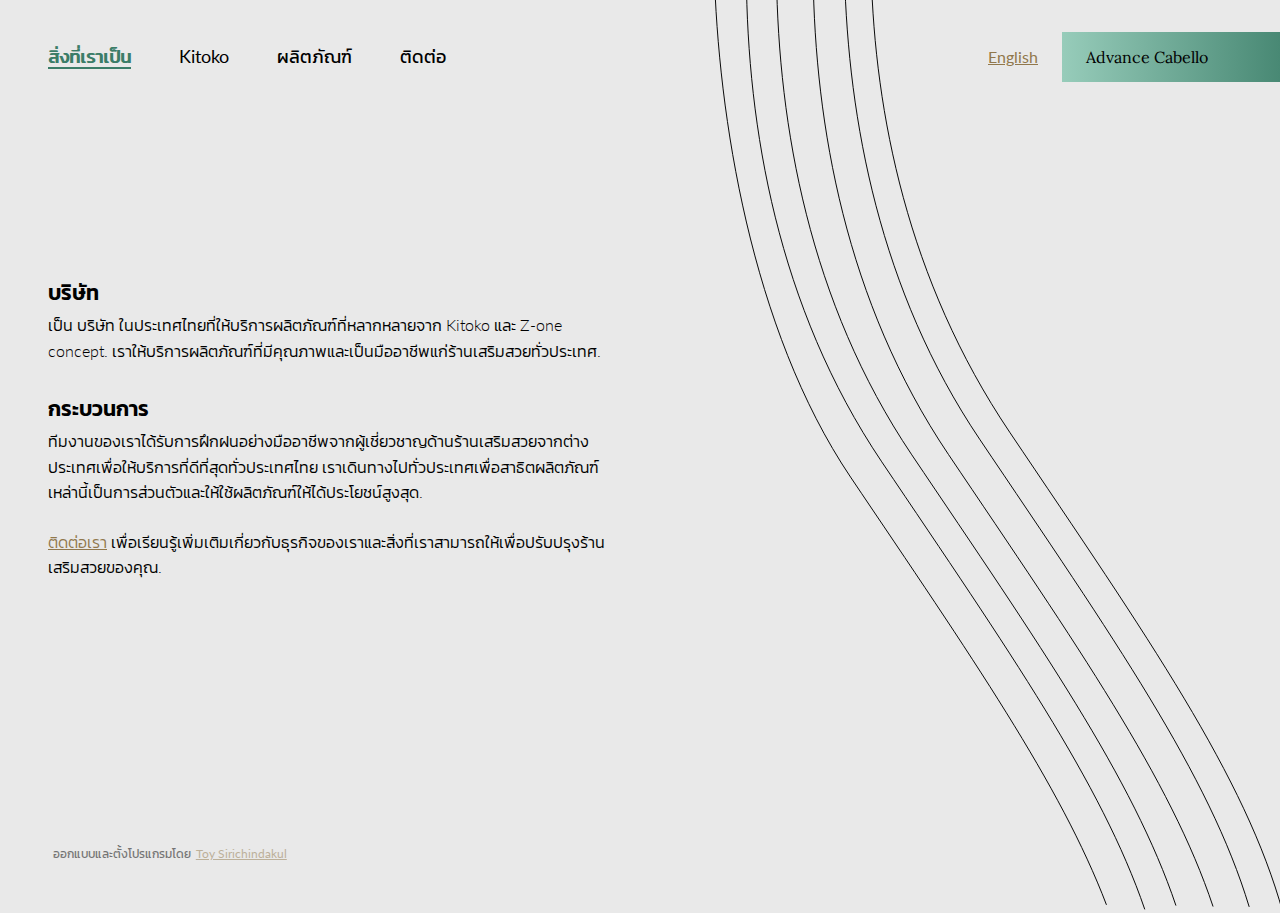
==== about.html @ a349bd33 "add conent" ====
<!DOCTYPE html>
<html>

<head>
    <title> Advance Cabello </title>
    <link rel="stylesheet" href="scss/styles.css">
    <script type="text/javascript"></script>
    <script src="js/jquery.js"></script>
    <script src="js/englishThai.js"></script>
    <script src="js/big-slide.js"></script>
    <script src="js/nav.js"></script>
    <script src="js/mobilenav.js"></script>
</head>

<body class="about">
    <h1>Kitoko Thai</h1>
    <h1>Advance Cabello</h1>
    <a href="#menu" style="color:#91784c;" class="menu-link">
        <div id="nav-icon1">
            <span></span>
            <span></span>
            <span></span>
        </div>
    </a>
    <nav class="nav" role="navigation">
        <div class="btn-group english">
            <a class="active" href="about.html" class="active"><span>About</span> <span class="slider"></span></a>
            <a href="kitoko.html"><span>Kitoko</span> <span class="slider"></span> </a>
            <a href="products.html"><span>Products</span> <span class="slider"></span> </a>
            <a href="contact.html"><span>Contact</span> <span class="slider"></span> </a>
        </div>
        <div class="btn-group thai">
            <a class="active" href="about.html" class="active"><span>สิ่งที่เราเป็น</span><span
                    class="slider"></span></a>
            <a href="kitoko.html"><span>Kitoko</span><span class="slider"></span> </a>
            <a href="products.html"><span>ผลิตภัณฑ์</span><span class="slider"></span> </a>
            <a href="contact.html"><span>ติดต่อ</span><span class="slider"></span> </a>
        </div>
        <a class="change-lang english" id="thai"> <span>ไทย</span> <span class="slider"></span></a>
        <a class="change-lang thai" id="english"> <span>English</span> <span class="slider"></span></a>
        <a href="index.html" class="home-link">
            <h2>Advance Cabello</h2>
        </a>
    </nav>
    <h3 class="english">About</h3>
    <h3 class="thai">สิ่งที่เราเป็น</h3>
    <section class="english">
        <h4>The company</h4>
        <p>Advance Cabello is a company in Thailand that provides multiple products from Kitoko and
            Z-one concept. We provide quality and professional products to salons throughout the country.</p>


        <h4>The process</h4>
        <p>Our teams are professionally trained from salon professionals from overseas to provide the best service
            throughout Thailand. We travel the country to personally demonstrate these products to salons and provide
            best use of the products. </p>

        <p><a href="contact.html">Contact us</a> to learn more about our business and what we can provide to further
            enhance your salon.</p>
    </section>
    <section class="thai">
        <h4>บริษัท</h4>
        <p>
            เป็น บริษัท ในประเทศไทยที่ให้บริการผลิตภัณฑ์ที่หลากหลายจาก Kitoko และ Z-one concept.
            เราให้บริการผลิตภัณฑ์ที่มีคุณภาพและเป็นมืออาชีพแก่ร้านเสริมสวยทั่วประเทศ.</p>


        <h4>กระบวนการ</h4>
        <p>ทีมงานของเราได้รับการฝึกฝนอย่างมืออาชีพจากผู้เชี่ยวชาญด้านร้านเสริมสวยจากต่างประเทศเพื่อให้บริการที่ดีที่สุดทั่วประเทศไทย
            เราเดินทางไปทั่วประเทศเพื่อสาธิตผลิตภัณฑ์เหล่านี้เป็นการส่วนตัวและให้ใช้ผลิตภัณฑ์ให้ได้ประโยชน์สูงสุด.</p>

        <p><a href="contact.html">ติดต่อเรา</a>
            เพื่อเรียนรู้เพิ่มเติมเกี่ยวกับธุรกิจของเราและสิ่งที่เราสามารถให้เพื่อปรับปรุงร้านเสริมสวยของคุณ.</p>
    </section>

    <div class="lines">
        <svg xmlns="http://www.w3.org/2000/svg" width="1364.595" height="1096.451" viewBox="0 0 1364.595 1096.451">
            <defs>
                <style>
                    .line {
                        stroke-dasharray: 2000;
                        stroke-dashoffset: 0;
                        animation: dash 7s linear forwards;
                    }

                    .line-1 {
                        stroke-dasharray: 2000;
                        stroke-dashoffset: 0;
                        animation: dash2 7s linear forwards;
                    }


                    @keyframes dash {
                        0% {
                            stroke-dashoffset: 4000;
                        }

                        100% {
                            stroke-dashoffset: 0;
                        }
                    }

                    @keyframes dash2 {
                        0% {
                            stroke-dashoffset: 2500;
                        }

                        100% {
                            stroke-dashoffset: 4000;
                        }
                    }
                </style>
            </defs>
            <g id="Group_4" data-name="Group 4" transform="matrix(-0.485, 0.875, -0.875, -0.485, 1845.389, -288.624)">
                <path id="Path_3" class="line" data-name="Path 3"
                    d="M892.372,1094.617c138.647-81.952,290.469-208.494,387.476-398.452,130.576-255.694,216.243-432.157,333.764-547.34"
                    transform="translate(0 -92.76)" fill="none" stroke="#000" stroke-width="1" />
                <path id="Path_8" class="line-1" data-name="Path 8"
                    d="M870.468,1102.544c150.29-86.1,312.269-216.216,409.38-406.379C1400.924,459.073,1483.388,290.1,1588.566,174.8"
                    transform="translate(78 -6.199)" fill="none" stroke="#000" stroke-width="1" />
                <path id="Path_4" class="line" data-name="Path 4"
                    d="M884.062,1094.7c145.908-85.747,301.452-213.809,395.785-398.533,126.565-247.84,210.939-421.243,322.825-536.363"
                    transform="translate(24 -66.215)" fill="none" stroke="#000" stroke-width="1" />
                <path id="Path_6" class="line-1" data-name="Path 6"
                    d="M863.377,1106.594c151.834-85.728,317.7-217.022,416.471-410.429,120.111-235.2,202.224-403.365,306.092-518.42"
                    transform="translate(102 20.346)" fill="none" stroke="#000" stroke-width="1" />
                <path id="Path_5" class="line" data-name="Path 5"
                    d="M870.347,1102.619c150.021-85.863,312.273-216.063,409.5-406.454,121.656-238.226,204.329-407.678,309.818-522.605"
                    transform="translate(57 -43.132)" fill="none" stroke="#000" stroke-width="1" />
                <path id="Path_7" class="line-1" data-name="Path 7"
                    d="M840.992,1120.2c145.613-85.679,344.683-239.622,438.856-424.032,113.8-222.838,193.486-385.5,290.018-500.087"
                    transform="translate(135 43.429)" fill="none" stroke="#000" stroke-width="1" />
            </g>
        </svg>
    </div>
</body>
<footer>
    <p class="english">Designed and developed by <a href="https://www.linkedin.com/in/toy-sirichindakul"> <span>Toy
                Sirichindakul</span><span class="slider"></span></a></p>
    <p class="thai">ออกแบบและตั้งโปรแกรมโดย <a href="https://www.linkedin.com/in/toy-sirichindakul"> <span>Toy
                Sirichindakul</span><span class="slider"></span></a></p>
</footer>

<script>
    $(document).ready(function () {
        $('.menu-link').bigSlide();
    });
</script>
</html>
---- scss/styles.css ----
/* Colour Variables */
/* Colour Variations */
/* Support colors */
/* Mixin to convert the colours over to the right theme */
/* This function converts anything in pixels to rem to keep consistency in values 
If you find the need to use pixels in anyway, use the function as the following:
font-size: covert-rem(18px) */
/* --------------------------------
Spacing
https://medium.com/codyhouse/create-your-design-system-part-4-spacing-895c9213e2b9
-------------------------------- */
/* spacing values */
/* components padding */
/* --------------------------------
Typography
https://medium.com/codyhouse/create-your-design-system-part-1-typography-7c630d9092bd
-------------------------------- */
@import url("https://fonts.googleapis.com/css2?family=Kanit:ital,wght@0,100;0,200;0,300;0,400;0,500;0,600;0,700;0,800;0,900;1,100;1,200;1,300;1,400;1,500;1,600;1,700;1,800;1,900&display=swap");
@import url("https://fonts.googleapis.com/css?family=Lato:300,400,400i,700&display=swap");
@import url("https://fonts.googleapis.com/css?family=Lora:300,400,400i,600,700&display=swap");
/* Font family */
/* Weights */
/* Type scale */
/* Line height */
/*Scale down the text at a smaller screen size*/
/* Default HTML Selectors */
p {
  font-family: "Lato", "Kanit", sans-serif;
  font-size: 16px;
  line-height: 1.6;
  margin-bottom: calc(1 * 1rem); }
  p.text--error {
    color: #e84d38; }
  p.text--success {
    color: #38cc96; }
  p.text--notice {
    color: #009fdd; }

form legend,
table caption {
  margin-bottom: calc(0.5 * 1rem);
  line-height: 1.2; }

h1,
h2,
h3,
h4,
h5,
h6 {
  font-family: "Lora", "Kanit", serif;
  margin: 0 0 calc(3 * 1rem) 0; }

h1 {
  display: none; }

h2 {
  margin: 0;
  font-size: 16px;
  font-weight: 300;
  color: black;
  position: relative;
  padding: calc(1 * 1rem) calc(1.5 * 1rem);
  z-index: 1;
  display: flex;
  align-items: center;
  width: fit-content; }
  h2:after {
    background: linear-gradient(90deg, #97ccba, #3b7d68);
    color: black;
    content: '';
    position: absolute;
    height: 100%;
    width: 150%;
    left: 0;
    z-index: -1; }

h3 {
  font-size: calc(1rem * (1.333 * 1.333 * 1.333));
  font-weight: 400; }
  @media (max-width: 320px) {
    h3 {
      font-size: calc(1rem * (1.333 * 1.333)); } }
  @media (max-width: 800px) {
    h3 {
      font-size: calc(1rem * (1.333 * 1.333)); } }

h4 {
  font-size: calc(1rem * 1.333);
  font-weight: 600; }

h5 {
  font-size: calc(1rem * 1.333);
  font-weight: 400; }
  @media (max-width: 320px) {
    h5 {
      font-size: calc(1rem * 1.333); } }
  @media (max-width: 800px) {
    h5 {
      font-size: calc(1rem * 1.333); } }

h6 {
  font-size: 16px;
  font-weight: 600; }
  @media (max-width: 320px) {
    h6 {
      font-size: calc(1rem * 1.333); } }
  @media (max-width: 800px) {
    h6 {
      font-size: calc(1rem * 1.333); } }

b,
strong {
  font-weight: 700; }

label {
  font-size: 1rem; }

textarea {
  font-size: 16px;
  font-family: "Lato", "Kanit", sans-serif; }

a {
  font-family: "Lato", "Kanit", sans-serif;
  color: #91784c;
  text-decoration: underline;
  display: inline; }
  a.link-sm {
    font-size: calc(1rem / 1.333); }
  a.link-md {
    font-size: calc(1rem * 1.333); }
  a.link-bold {
    font-weight: 700; }
  a.link-rm-txt-dec {
    color: #030303; }
  a:hover {
    color: #007aaa; }

/* Lists */
dl,
ol,
ul {
  padding-left: calc(1.5 * 1rem); }
  dl.list-unstyled,
  ol.list-unstyled,
  ul.list-unstyled {
    padding-left: calc(0.5 * 1rem); }
    dl.list-unstyled .list-unstyled,
    ol.list-unstyled .list-unstyled,
    ul.list-unstyled .list-unstyled {
      padding-left: calc(1.5 * 1rem); }

dl dt,
dl dt dd,
ol li,
ul li {
  line-height: 1.6; }

/*! normalize.css v7.0.0 | MIT License | github.com/necolas/normalize.css */
/* 
Normalise
This makes sure that all HTML elements look the same across browsers to keep consistency.
Make changes if NECESSARY
*/
/**
 * 1. Correct the line height in all browsers.
 * 2. Prevent adjustments of font size after orientation changes in
 *	IE on Windows Phone and in iOS.
 */
html {
  line-height: 1.15;
  /* 1 */
  -ms-text-size-adjust: 100%;
  /* 2 */
  -webkit-text-size-adjust: 100%;
  /* 2 */ }

/* Sections
	 ========================================================================== */
/**
 * Remove the margin in all browsers (opinionated).
 */
body {
  margin: 0; }
  body .hide {
    opacity: 0; }
  body * {
    box-sizing: border-box; }

/**
 * Add the correct display in IE 9-.
 */
article,
aside,
footer,
header,
nav {
  display: block; }

/* Grouping content
	 ========================================================================== */
/**
 * Add the correct display in IE 9-.
 * 1. Add the correct display in IE.
 */
figcaption,
figure,
main {
  /* 1 */
  display: block; }

/**
 * Add the correct margin in IE 8.
 */
figure {
  margin: 1rem 2.5rem; }

/**
 * 1. Add the correct box sizing in Firefox.
 * 2. Show the overflow in Edge and IE.
 */
hr {
  box-sizing: content-box;
  /* 1 */
  height: 0;
  /* 1 */
  overflow: visible;
  /* 2 */ }

/**
 * 1. Correct the inheritance and scaling of font size in all browsers.
 * 2. Correct the odd `em` font sizing in all browsers.
 */
pre {
  font-family: monospace, monospace;
  /* 1 */
  font-size: 1rem;
  /* 2 */ }

/* Text-level semantics
	 ========================================================================== */
/**
 * 1. Remove the gray background on active links in IE 10.
 * 2. Remove gaps in links underline in iOS 8+ and Safari 8+.
 */
a {
  background-color: transparent;
  /* 1 */
  -webkit-text-decoration-skip: objects;
  /* 2 */ }

/**
 * 1. Remove the bottom border in Chrome 57- and Firefox 39-.
 * 2. Add the correct text decoration in Chrome, Edge, IE, Opera, and Safari.
 */
abbr[title] {
  border-bottom: none;
  /* 1 */
  text-decoration: underline;
  /* 2 */
  text-decoration: underline dotted;
  /* 2 */ }

/**
 * Prevent the duplicate application of `bolder` by the next rule in Safari 6.
 */
/**
 * Add the correct font weight in Chrome, Edge, and Safari.
 */
b,
strong {
  font-weight: inherit;
  font-weight: bolder; }

/**
 * 1. Correct the inheritance and scaling of font size in all browsers.
 * 2. Correct the odd `em` font sizing in all browsers.
 */
code,
kbd,
samp {
  font-family: monospace, monospace;
  /* 1 */
  font-size: 1rem;
  /* 2 */ }

/**
 * Add the correct font style in Android 4.3-.
 */
dfn, .italic {
  font-style: italic; }

/**
 * Add the correct background and color in IE 9-.
 */
mark {
  background-color: #fba441;
  color: #030303; }

/**
 * Add the correct font size in all browsers.
 */
small {
  font-size: 80%; }

/**
 * Prevent `sub` and `sup` elements from affecting the line height in
 * all browsers.
 */
sub,
sup {
  font-size: 75%;
  line-height: 0;
  position: relative;
  vertical-align: baseline; }

sub {
  bottom: -0.25rem; }

sup {
  top: -0.5rem; }

/* Embedded content
	 ========================================================================== */
/**
 * Add the correct display in IE 9-.
 */
audio,
video {
  display: inline-block; }

/**
 * Add the correct display in iOS 4-7.
 */
audio:not([controls]) {
  display: none;
  height: 0; }

/**
 * Remove the border on images inside links in IE 10-.
 */
img {
  border-style: none; }

/**
 * Hide the overflow in IE.
 */
svg:not(:root) {
  overflow: hidden; }

/* Forms
	 ========================================================================== */
/**
 * 1. Change the font styles in all browsers (opinionated).
 * 2. Remove the margin in Firefox and Safari.
 */
button,
input,
optgroup,
select,
textarea {
  font-family: "Lato", "Kanit", sans-serif;
  /* 1 */
  font-size: 100%;
  /* 1 */
  line-height: 1.15;
  /* 1 */
  margin: 0;
  /* 2 */ }

/**
 * Show the overflow in IE.
 * 1. Show the overflow in Edge.
 */
button,
input {
  /* 1 */
  overflow: visible; }

/**
 * Remove the inheritance of text transform in Edge, Firefox, and IE.
 * 1. Remove the inheritance of text transform in Firefox.
 */
button,
select {
  /* 1 */
  text-transform: none; }

/**
 * 1. Prevent a WebKit bug where (2) destroys native `audio` and `video`
 *	controls in Android 4.
 * 2. Correct the inability to style clickable types in iOS and Safari.
 */
button,
html [type="button"],
[type="reset"],
[type="submit"] {
  -webkit-appearance: button;
  /* 2 */ }

/**
 * Remove the inner border and padding in Firefox.
 */
button::-moz-focus-inner,
[type="button"]::-moz-focus-inner,
[type="reset"]::-moz-focus-inner,
[type="submit"]::-moz-focus-inner {
  border-style: none;
  padding: 0; }

/**
 * Restore the focus styles unset by the previous rule.
 */
button:-moz-focusring,
[type="button"]:-moz-focusring,
[type="reset"]:-moz-focusring,
[type="submit"]:-moz-focusring {
  outline: 0.0625rem dotted ButtonText; }

/**
 * Correct the padding in Firefox.
 */
fieldset {
  padding: 0.35rem 0.75rem 0.625rem; }

/**
 * 1. Correct the text wrapping in Edge and IE.
 * 2. Correct the color inheritance from `fieldset` elements in IE.
 * 3. Remove the padding so developers are not caught out when they zero out
 *	`fieldset` elements in all browsers.
 */
legend {
  box-sizing: border-box;
  /* 1 */
  color: inherit;
  /* 2 */
  display: table;
  /* 1 */
  max-width: 100%;
  /* 1 */
  padding: 0;
  /* 3 */
  white-space: normal;
  /* 1 */ }

/**
 * 1. Add the correct display in IE 9-.
 * 2. Add the correct vertical alignment in Chrome, Firefox, and Opera.
 */
progress {
  display: inline-block;
  /* 1 */
  vertical-align: baseline;
  /* 2 */ }

/**
 * Remove the default vertical scrollbar in IE.
 */
textarea {
  overflow: auto; }

/**
 * 1. Add the correct box sizing in IE 10-.
 * 2. Remove the padding in IE 10-.
 */
[type="checkbox"],
[type="radio"] {
  box-sizing: border-box;
  /* 1 */
  padding: 0;
  /* 2 */ }

/**
 * Correct the cursor style of increment and decrement buttons in Chrome.
 */
[type="number"]::-webkit-inner-spin-button,
[type="number"]::-webkit-outer-spin-button {
  height: auto; }

/**
 * 1. Correct the odd appearance in Chrome and Safari.
 * 2. Correct the outline style in Safari.
 */
[type="search"] {
  -webkit-appearance: textfield;
  /* 1 */
  outline-offset: -0.125rem;
  /* 2 */ }

/**
 * Remove the inner padding and cancel buttons in Chrome and Safari on macOS.
 */
[type="search"]::-webkit-search-cancel-button,
[type="search"]::-webkit-search-decoration {
  appearance: none;
  -webkit-appearance: none;
  -moz-appearance: none;
  -webkit-user-select: none;
  -moz-user-select: none; }

/**
 * 1. Correct the inability to style clickable types in iOS and Safari.
 * 2. Change font properties to `inherit` in Safari.
 */
::-webkit-file-upload-button {
  -webkit-appearance: button;
  /* 1 */
  font: inherit;
  /* 2 */ }

/* Interactive
	 ========================================================================== */
/*
 * Add the correct display in IE 9-.
 * 1. Add the correct display in Edge, IE, and Firefox.
 */
details,
menu {
  display: block; }

/*
 * Add the correct display in all browsers.
 */
summary {
  display: list-item; }

/* Scripting
	 ========================================================================== */
/**
 * Add the correct display in IE 9-.
 */
canvas {
  display: inline-block; }

/**
 * Add the correct display in IE.
 */
template {
  display: none; }

/* Hidden
	 ========================================================================== */
/**
 * Add the correct display in IE 10-.
 */
[hidden] {
  display: none; }

/*!
 * animate.css -http://daneden.me/animate
 * Version - 3.7.0
 * Licensed under the MIT license - http://opensource.org/licenses/MIT
 *
 * Copyright (c) 2018 Daniel Eden
 */
@-webkit-keyframes bounceMove {
  0% {
    bottom: 0;
    animation-timing-function: ease-out; }
  50% {
    bottom: 2.5rem;
    animation-timing-function: ease-in; }
  100% {
    bottom: 0; } }
@keyframes bounceMove {
  0% {
    bottom: 0;
    animation-timing-function: ease-out; }
  50% {
    bottom: 2.5rem;
    animation-timing-function: ease-in; }
  100% {
    bottom: 0; } }
@-webkit-keyframes bounce {
  from,
	20%,
	53%,
	80%,
	to {
    -webkit-animation-timing-function: cubic-bezier(0.215, 0.61, 0.355, 1);
    animation-timing-function: cubic-bezier(0.215, 0.61, 0.355, 1);
    -webkit-transform: translate3d(0, 0, 0);
    transform: translate3d(0, 0, 0); }
  40%,
	43% {
    -webkit-animation-timing-function: cubic-bezier(0.755, 0.05, 0.855, 0.06);
    animation-timing-function: cubic-bezier(0.755, 0.05, 0.855, 0.06);
    -webkit-transform: translate3d(0, -30px, 0);
    transform: translate3d(0, -30px, 0); }
  70% {
    -webkit-animation-timing-function: cubic-bezier(0.755, 0.05, 0.855, 0.06);
    animation-timing-function: cubic-bezier(0.755, 0.05, 0.855, 0.06);
    -webkit-transform: translate3d(0, -15px, 0);
    transform: translate3d(0, -15px, 0); }
  90% {
    -webkit-transform: translate3d(0, -4px, 0);
    transform: translate3d(0, -4px, 0); } }
@keyframes bounce {
  from,
	20%,
	53%,
	80%,
	to {
    -webkit-animation-timing-function: cubic-bezier(0.215, 0.61, 0.355, 1);
    animation-timing-function: cubic-bezier(0.215, 0.61, 0.355, 1);
    -webkit-transform: translate3d(0, 0, 0);
    transform: translate3d(0, 0, 0); }
  40%,
	43% {
    -webkit-animation-timing-function: cubic-bezier(0.755, 0.05, 0.855, 0.06);
    animation-timing-function: cubic-bezier(0.755, 0.05, 0.855, 0.06);
    -webkit-transform: translate3d(0, -30px, 0);
    transform: translate3d(0, -30px, 0); }
  70% {
    -webkit-animation-timing-function: cubic-bezier(0.755, 0.05, 0.855, 0.06);
    animation-timing-function: cubic-bezier(0.755, 0.05, 0.855, 0.06);
    -webkit-transform: translate3d(0, -15px, 0);
    transform: translate3d(0, -15px, 0); }
  90% {
    -webkit-transform: translate3d(0, -4px, 0);
    transform: translate3d(0, -4px, 0); } }
@-webkit-keyframes flash {
  from,
	50%,
	to {
    opacity: 1; }
  25%,
	75% {
    opacity: 0; } }
@keyframes flash {
  from,
	50%,
	to {
    opacity: 1; }
  25%,
	75% {
    opacity: 0; } }
/* originally authored by Nick Pettit - https://github.com/nickpettit/glide */
@-webkit-keyframes pulse {
  from {
    -webkit-transform: scale3d(1, 1, 1);
    transform: scale3d(1, 1, 1); }
  50% {
    -webkit-transform: scale3d(1.05, 1.05, 1.05);
    transform: scale3d(1.05, 1.05, 1.05); }
  to {
    -webkit-transform: scale3d(1, 1, 1);
    transform: scale3d(1, 1, 1); } }
@keyframes pulse {
  from {
    -webkit-transform: scale3d(1, 1, 1);
    transform: scale3d(1, 1, 1); }
  50% {
    -webkit-transform: scale3d(1.05, 1.05, 1.05);
    transform: scale3d(1.05, 1.05, 1.05); }
  to {
    -webkit-transform: scale3d(1, 1, 1);
    transform: scale3d(1, 1, 1); } }
@-webkit-keyframes rubberBand {
  from {
    -webkit-transform: scale3d(1, 1, 1);
    transform: scale3d(1, 1, 1); }
  30% {
    -webkit-transform: scale3d(1.25, 0.75, 1);
    transform: scale3d(1.25, 0.75, 1); }
  40% {
    -webkit-transform: scale3d(0.75, 1.25, 1);
    transform: scale3d(0.75, 1.25, 1); }
  50% {
    -webkit-transform: scale3d(1.15, 0.85, 1);
    transform: scale3d(1.15, 0.85, 1); }
  65% {
    -webkit-transform: scale3d(0.95, 1.05, 1);
    transform: scale3d(0.95, 1.05, 1); }
  75% {
    -webkit-transform: scale3d(1.05, 0.95, 1);
    transform: scale3d(1.05, 0.95, 1); }
  to {
    -webkit-transform: scale3d(1, 1, 1);
    transform: scale3d(1, 1, 1); } }
@keyframes rubberBand {
  from {
    -webkit-transform: scale3d(1, 1, 1);
    transform: scale3d(1, 1, 1); }
  30% {
    -webkit-transform: scale3d(1.25, 0.75, 1);
    transform: scale3d(1.25, 0.75, 1); }
  40% {
    -webkit-transform: scale3d(0.75, 1.25, 1);
    transform: scale3d(0.75, 1.25, 1); }
  50% {
    -webkit-transform: scale3d(1.15, 0.85, 1);
    transform: scale3d(1.15, 0.85, 1); }
  65% {
    -webkit-transform: scale3d(0.95, 1.05, 1);
    transform: scale3d(0.95, 1.05, 1); }
  75% {
    -webkit-transform: scale3d(1.05, 0.95, 1);
    transform: scale3d(1.05, 0.95, 1); }
  to {
    -webkit-transform: scale3d(1, 1, 1);
    transform: scale3d(1, 1, 1); } }
@-webkit-keyframes shake {
  from,
	to {
    -webkit-transform: translate3d(0, 0, 0);
    transform: translate3d(0, 0, 0); }
  10%,
	30% {
    -webkit-transform: translate3d(-10px, 0, 0);
    transform: translate3d(-10px, 0, 0); }
  20%,
	40% {
    -webkit-transform: translate3d(10px, 0, 0);
    transform: translate3d(10px, 0, 0); } }
@keyframes shake {
  from,
	to {
    -webkit-transform: translate3d(0, 0, 0);
    transform: translate3d(0, 0, 0); }
  10%,
	30% {
    -webkit-transform: translate3d(-10px, 0, 0);
    transform: translate3d(-10px, 0, 0); }
  20%,
	40% {
    -webkit-transform: translate3d(10px, 0, 0);
    transform: translate3d(10px, 0, 0); } }
@-webkit-keyframes headShake {
  0% {
    -webkit-transform: translateX(0);
    transform: translateX(0); }
  6.5% {
    -webkit-transform: translateX(-6px) rotateY(-9deg);
    transform: translateX(-6px) rotateY(-9deg); }
  18.5% {
    -webkit-transform: translateX(5px) rotateY(7deg);
    transform: translateX(5px) rotateY(7deg); }
  31.5% {
    -webkit-transform: translateX(-3px) rotateY(-5deg);
    transform: translateX(-3px) rotateY(-5deg); }
  43.5% {
    -webkit-transform: translateX(2px) rotateY(3deg);
    transform: translateX(2px) rotateY(3deg); }
  50% {
    -webkit-transform: translateX(0);
    transform: translateX(0); } }
@keyframes headShake {
  0% {
    -webkit-transform: translateX(0);
    transform: translateX(0); }
  6.5% {
    -webkit-transform: translateX(-6px) rotateY(-9deg);
    transform: translateX(-6px) rotateY(-9deg); }
  18.5% {
    -webkit-transform: translateX(5px) rotateY(7deg);
    transform: translateX(5px) rotateY(7deg); }
  31.5% {
    -webkit-transform: translateX(-3px) rotateY(-5deg);
    transform: translateX(-3px) rotateY(-5deg); }
  43.5% {
    -webkit-transform: translateX(2px) rotateY(3deg);
    transform: translateX(2px) rotateY(3deg); }
  50% {
    -webkit-transform: translateX(0);
    transform: translateX(0); } }
@-webkit-keyframes swing {
  20% {
    -webkit-transform: rotate3d(0, 0, 1, 15deg);
    transform: rotate3d(0, 0, 1, 15deg); }
  40% {
    -webkit-transform: rotate3d(0, 0, 1, -10deg);
    transform: rotate3d(0, 0, 1, -10deg); }
  60% {
    -webkit-transform: rotate3d(0, 0, 1, 5deg);
    transform: rotate3d(0, 0, 1, 5deg); }
  80% {
    -webkit-transform: rotate3d(0, 0, 1, -5deg);
    transform: rotate3d(0, 0, 1, -5deg); }
  to {
    -webkit-transform: rotate3d(0, 0, 1, 0deg);
    transform: rotate3d(0, 0, 1, 0deg); } }
@keyframes swing {
  20% {
    -webkit-transform: rotate3d(0, 0, 1, 15deg);
    transform: rotate3d(0, 0, 1, 15deg); }
  40% {
    -webkit-transform: rotate3d(0, 0, 1, -10deg);
    transform: rotate3d(0, 0, 1, -10deg); }
  60% {
    -webkit-transform: rotate3d(0, 0, 1, 5deg);
    transform: rotate3d(0, 0, 1, 5deg); }
  80% {
    -webkit-transform: rotate3d(0, 0, 1, -5deg);
    transform: rotate3d(0, 0, 1, -5deg); }
  to {
    -webkit-transform: rotate3d(0, 0, 1, 0deg);
    transform: rotate3d(0, 0, 1, 0deg); } }
@-webkit-keyframes tada {
  from {
    -webkit-transform: scale3d(1, 1, 1);
    transform: scale3d(1, 1, 1); }
  10%,
	20% {
    -webkit-transform: scale3d(0.9, 0.9, 0.9) rotate3d(0, 0, 1, -3deg);
    transform: scale3d(0.9, 0.9, 0.9) rotate3d(0, 0, 1, -3deg); }
  30%,
	50%,
	70%,
	90% {
    -webkit-transform: scale3d(1.1, 1.1, 1.1) rotate3d(0, 0, 1, 3deg);
    transform: scale3d(1.1, 1.1, 1.1) rotate3d(0, 0, 1, 3deg); }
  40%,
	60%,
	80% {
    -webkit-transform: scale3d(1.1, 1.1, 1.1) rotate3d(0, 0, 1, -3deg);
    transform: scale3d(1.1, 1.1, 1.1) rotate3d(0, 0, 1, -3deg); }
  to {
    -webkit-transform: scale3d(1, 1, 1);
    transform: scale3d(1, 1, 1); } }
@keyframes tada {
  from {
    -webkit-transform: scale3d(1, 1, 1);
    transform: scale3d(1, 1, 1); }
  10%,
	20% {
    -webkit-transform: scale3d(0.9, 0.9, 0.9) rotate3d(0, 0, 1, -3deg);
    transform: scale3d(0.9, 0.9, 0.9) rotate3d(0, 0, 1, -3deg); }
  30%,
	50%,
	70%,
	90% {
    -webkit-transform: scale3d(1.1, 1.1, 1.1) rotate3d(0, 0, 1, 3deg);
    transform: scale3d(1.1, 1.1, 1.1) rotate3d(0, 0, 1, 3deg); }
  40%,
	60%,
	80% {
    -webkit-transform: scale3d(1.1, 1.1, 1.1) rotate3d(0, 0, 1, -3deg);
    transform: scale3d(1.1, 1.1, 1.1) rotate3d(0, 0, 1, -3deg); }
  to {
    -webkit-transform: scale3d(1, 1, 1);
    transform: scale3d(1, 1, 1); } }
/* originally authored by Nick Pettit - https://github.com/nickpettit/glide */
@-webkit-keyframes wobble {
  from {
    -webkit-transform: translate3d(0, 0, 0);
    transform: translate3d(0, 0, 0); }
  15% {
    -webkit-transform: translate3d(-25%, 0, 0) rotate3d(0, 0, 1, -5deg);
    transform: translate3d(-25%, 0, 0) rotate3d(0, 0, 1, -5deg); }
  30% {
    -webkit-transform: translate3d(20%, 0, 0) rotate3d(0, 0, 1, 3deg);
    transform: translate3d(20%, 0, 0) rotate3d(0, 0, 1, 3deg); }
  45% {
    -webkit-transform: translate3d(-15%, 0, 0) rotate3d(0, 0, 1, -3deg);
    transform: translate3d(-15%, 0, 0) rotate3d(0, 0, 1, -3deg); }
  60% {
    -webkit-transform: translate3d(10%, 0, 0) rotate3d(0, 0, 1, 2deg);
    transform: translate3d(10%, 0, 0) rotate3d(0, 0, 1, 2deg); }
  75% {
    -webkit-transform: translate3d(-5%, 0, 0) rotate3d(0, 0, 1, -1deg);
    transform: translate3d(-5%, 0, 0) rotate3d(0, 0, 1, -1deg); }
  to {
    -webkit-transform: translate3d(0, 0, 0);
    transform: translate3d(0, 0, 0); } }
@keyframes wobble {
  from {
    -webkit-transform: translate3d(0, 0, 0);
    transform: translate3d(0, 0, 0); }
  15% {
    -webkit-transform: translate3d(-25%, 0, 0) rotate3d(0, 0, 1, -5deg);
    transform: translate3d(-25%, 0, 0) rotate3d(0, 0, 1, -5deg); }
  30% {
    -webkit-transform: translate3d(20%, 0, 0) rotate3d(0, 0, 1, 3deg);
    transform: translate3d(20%, 0, 0) rotate3d(0, 0, 1, 3deg); }
  45% {
    -webkit-transform: translate3d(-15%, 0, 0) rotate3d(0, 0, 1, -3deg);
    transform: translate3d(-15%, 0, 0) rotate3d(0, 0, 1, -3deg); }
  60% {
    -webkit-transform: translate3d(10%, 0, 0) rotate3d(0, 0, 1, 2deg);
    transform: translate3d(10%, 0, 0) rotate3d(0, 0, 1, 2deg); }
  75% {
    -webkit-transform: translate3d(-5%, 0, 0) rotate3d(0, 0, 1, -1deg);
    transform: translate3d(-5%, 0, 0) rotate3d(0, 0, 1, -1deg); }
  to {
    -webkit-transform: translate3d(0, 0, 0);
    transform: translate3d(0, 0, 0); } }
@-webkit-keyframes jello {
  from,
	11.1%,
	to {
    -webkit-transform: translate3d(0, 0, 0);
    transform: translate3d(0, 0, 0); }
  22.2% {
    -webkit-transform: skewX(-12.5deg) skewY(-12.5deg);
    transform: skewX(-12.5deg) skewY(-12.5deg); }
  33.3% {
    -webkit-transform: skewX(6.25deg) skewY(6.25deg);
    transform: skewX(6.25deg) skewY(6.25deg); }
  44.4% {
    -webkit-transform: skewX(-3.125deg) skewY(-3.125deg);
    transform: skewX(-3.125deg) skewY(-3.125deg); }
  55.5% {
    -webkit-transform: skewX(1.5625deg) skewY(1.5625deg);
    transform: skewX(1.5625deg) skewY(1.5625deg); }
  66.6% {
    -webkit-transform: skewX(-0.78125deg) skewY(-0.78125deg);
    transform: skewX(-0.78125deg) skewY(-0.78125deg); }
  77.7% {
    -webkit-transform: skewX(0.390625deg) skewY(0.390625deg);
    transform: skewX(0.390625deg) skewY(0.390625deg); }
  88.8% {
    -webkit-transform: skewX(-0.1953125deg) skewY(-0.1953125deg);
    transform: skewX(-0.1953125deg) skewY(-0.1953125deg); } }
@keyframes jello {
  from,
	11.1%,
	to {
    -webkit-transform: translate3d(0, 0, 0);
    transform: translate3d(0, 0, 0); }
  22.2% {
    -webkit-transform: skewX(-12.5deg) skewY(-12.5deg);
    transform: skewX(-12.5deg) skewY(-12.5deg); }
  33.3% {
    -webkit-transform: skewX(6.25deg) skewY(6.25deg);
    transform: skewX(6.25deg) skewY(6.25deg); }
  44.4% {
    -webkit-transform: skewX(-3.125deg) skewY(-3.125deg);
    transform: skewX(-3.125deg) skewY(-3.125deg); }
  55.5% {
    -webkit-transform: skewX(1.5625deg) skewY(1.5625deg);
    transform: skewX(1.5625deg) skewY(1.5625deg); }
  66.6% {
    -webkit-transform: skewX(-0.78125deg) skewY(-0.78125deg);
    transform: skewX(-0.78125deg) skewY(-0.78125deg); }
  77.7% {
    -webkit-transform: skewX(0.390625deg) skewY(0.390625deg);
    transform: skewX(0.390625deg) skewY(0.390625deg); }
  88.8% {
    -webkit-transform: skewX(-0.1953125deg) skewY(-0.1953125deg);
    transform: skewX(-0.1953125deg) skewY(-0.1953125deg); } }
@-webkit-keyframes heartBeat {
  0% {
    -webkit-transform: scale(1);
    transform: scale(1); }
  14% {
    -webkit-transform: scale(1.3);
    transform: scale(1.3); }
  28% {
    -webkit-transform: scale(1);
    transform: scale(1); }
  42% {
    -webkit-transform: scale(1.3);
    transform: scale(1.3); }
  70% {
    -webkit-transform: scale(1);
    transform: scale(1); } }
@keyframes heartBeat {
  0% {
    -webkit-transform: scale(1);
    transform: scale(1); }
  14% {
    -webkit-transform: scale(1.3);
    transform: scale(1.3); }
  28% {
    -webkit-transform: scale(1);
    transform: scale(1); }
  42% {
    -webkit-transform: scale(1.3);
    transform: scale(1.3); }
  70% {
    -webkit-transform: scale(1);
    transform: scale(1); } }
@-webkit-keyframes bounceIn {
  from,
	20%,
	40%,
	60%,
	80%,
	to {
    -webkit-animation-timing-function: cubic-bezier(0.215, 0.61, 0.355, 1);
    animation-timing-function: cubic-bezier(0.215, 0.61, 0.355, 1); }
  0% {
    opacity: 0;
    -webkit-transform: scale3d(0.3, 0.3, 0.3);
    transform: scale3d(0.3, 0.3, 0.3); }
  20% {
    -webkit-transform: scale3d(1.1, 1.1, 1.1);
    transform: scale3d(1.1, 1.1, 1.1); }
  40% {
    -webkit-transform: scale3d(0.9, 0.9, 0.9);
    transform: scale3d(0.9, 0.9, 0.9); }
  60% {
    opacity: 1;
    -webkit-transform: scale3d(1.03, 1.03, 1.03);
    transform: scale3d(1.03, 1.03, 1.03); }
  80% {
    -webkit-transform: scale3d(0.97, 0.97, 0.97);
    transform: scale3d(0.97, 0.97, 0.97); }
  to {
    opacity: 1;
    -webkit-transform: scale3d(1, 1, 1);
    transform: scale3d(1, 1, 1); } }
@keyframes bounceIn {
  from,
	20%,
	40%,
	60%,
	80%,
	to {
    -webkit-animation-timing-function: cubic-bezier(0.215, 0.61, 0.355, 1);
    animation-timing-function: cubic-bezier(0.215, 0.61, 0.355, 1); }
  0% {
    opacity: 0;
    -webkit-transform: scale3d(0.3, 0.3, 0.3);
    transform: scale3d(0.3, 0.3, 0.3); }
  20% {
    -webkit-transform: scale3d(1.1, 1.1, 1.1);
    transform: scale3d(1.1, 1.1, 1.1); }
  40% {
    -webkit-transform: scale3d(0.9, 0.9, 0.9);
    transform: scale3d(0.9, 0.9, 0.9); }
  60% {
    opacity: 1;
    -webkit-transform: scale3d(1.03, 1.03, 1.03);
    transform: scale3d(1.03, 1.03, 1.03); }
  80% {
    -webkit-transform: scale3d(0.97, 0.97, 0.97);
    transform: scale3d(0.97, 0.97, 0.97); }
  to {
    opacity: 1;
    -webkit-transform: scale3d(1, 1, 1);
    transform: scale3d(1, 1, 1); } }
@-webkit-keyframes bounceInDown {
  from,
	60%,
	75%,
	90%,
	to {
    -webkit-animation-timing-function: cubic-bezier(0.215, 0.61, 0.355, 1);
    animation-timing-function: cubic-bezier(0.215, 0.61, 0.355, 1); }
  0% {
    opacity: 0;
    -webkit-transform: translate3d(0, -3000px, 0);
    transform: translate3d(0, -3000px, 0); }
  60% {
    opacity: 1;
    -webkit-transform: translate3d(0, 25px, 0);
    transform: translate3d(0, 25px, 0); }
  75% {
    -webkit-transform: translate3d(0, -10px, 0);
    transform: translate3d(0, -10px, 0); }
  90% {
    -webkit-transform: translate3d(0, 5px, 0);
    transform: translate3d(0, 5px, 0); }
  to {
    -webkit-transform: translate3d(0, 0, 0);
    transform: translate3d(0, 0, 0); } }
@keyframes bounceInDown {
  from,
	60%,
	75%,
	90%,
	to {
    -webkit-animation-timing-function: cubic-bezier(0.215, 0.61, 0.355, 1);
    animation-timing-function: cubic-bezier(0.215, 0.61, 0.355, 1); }
  0% {
    opacity: 0;
    -webkit-transform: translate3d(0, -3000px, 0);
    transform: translate3d(0, -3000px, 0); }
  60% {
    opacity: 1;
    -webkit-transform: translate3d(0, 25px, 0);
    transform: translate3d(0, 25px, 0); }
  75% {
    -webkit-transform: translate3d(0, -10px, 0);
    transform: translate3d(0, -10px, 0); }
  90% {
    -webkit-transform: translate3d(0, 5px, 0);
    transform: translate3d(0, 5px, 0); }
  to {
    -webkit-transform: translate3d(0, 0, 0);
    transform: translate3d(0, 0, 0); } }
@-webkit-keyframes bounceInLeft {
  from,
	60%,
	75%,
	90%,
	to {
    -webkit-animation-timing-function: cubic-bezier(0.215, 0.61, 0.355, 1);
    animation-timing-function: cubic-bezier(0.215, 0.61, 0.355, 1); }
  0% {
    opacity: 0;
    -webkit-transform: translate3d(-3000px, 0, 0);
    transform: translate3d(-3000px, 0, 0); }
  60% {
    opacity: 1;
    -webkit-transform: translate3d(25px, 0, 0);
    transform: translate3d(25px, 0, 0); }
  75% {
    -webkit-transform: translate3d(-10px, 0, 0);
    transform: translate3d(-10px, 0, 0); }
  90% {
    -webkit-transform: translate3d(5px, 0, 0);
    transform: translate3d(5px, 0, 0); }
  to {
    -webkit-transform: translate3d(0, 0, 0);
    transform: translate3d(0, 0, 0); } }
@keyframes bounceInLeft {
  from,
	60%,
	75%,
	90%,
	to {
    -webkit-animation-timing-function: cubic-bezier(0.215, 0.61, 0.355, 1);
    animation-timing-function: cubic-bezier(0.215, 0.61, 0.355, 1); }
  0% {
    opacity: 0;
    -webkit-transform: translate3d(-3000px, 0, 0);
    transform: translate3d(-3000px, 0, 0); }
  60% {
    opacity: 1;
    -webkit-transform: translate3d(25px, 0, 0);
    transform: translate3d(25px, 0, 0); }
  75% {
    -webkit-transform: translate3d(-10px, 0, 0);
    transform: translate3d(-10px, 0, 0); }
  90% {
    -webkit-transform: translate3d(5px, 0, 0);
    transform: translate3d(5px, 0, 0); }
  to {
    -webkit-transform: translate3d(0, 0, 0);
    transform: translate3d(0, 0, 0); } }
@-webkit-keyframes bounceInRight {
  from,
	60%,
	75%,
	90%,
	to {
    -webkit-animation-timing-function: cubic-bezier(0.215, 0.61, 0.355, 1);
    animation-timing-function: cubic-bezier(0.215, 0.61, 0.355, 1); }
  from {
    opacity: 0;
    -webkit-transform: translate3d(3000px, 0, 0);
    transform: translate3d(3000px, 0, 0); }
  60% {
    opacity: 1;
    -webkit-transform: translate3d(-25px, 0, 0);
    transform: translate3d(-25px, 0, 0); }
  75% {
    -webkit-transform: translate3d(10px, 0, 0);
    transform: translate3d(10px, 0, 0); }
  90% {
    -webkit-transform: translate3d(-5px, 0, 0);
    transform: translate3d(-5px, 0, 0); }
  to {
    -webkit-transform: translate3d(0, 0, 0);
    transform: translate3d(0, 0, 0); } }
@keyframes bounceInRight {
  from,
	60%,
	75%,
	90%,
	to {
    -webkit-animation-timing-function: cubic-bezier(0.215, 0.61, 0.355, 1);
    animation-timing-function: cubic-bezier(0.215, 0.61, 0.355, 1); }
  from {
    opacity: 0;
    -webkit-transform: translate3d(3000px, 0, 0);
    transform: translate3d(3000px, 0, 0); }
  60% {
    opacity: 1;
    -webkit-transform: translate3d(-25px, 0, 0);
    transform: translate3d(-25px, 0, 0); }
  75% {
    -webkit-transform: translate3d(10px, 0, 0);
    transform: translate3d(10px, 0, 0); }
  90% {
    -webkit-transform: translate3d(-5px, 0, 0);
    transform: translate3d(-5px, 0, 0); }
  to {
    -webkit-transform: translate3d(0, 0, 0);
    transform: translate3d(0, 0, 0); } }
@-webkit-keyframes bounceInUp {
  from,
	60%,
	75%,
	90%,
	to {
    -webkit-animation-timing-function: cubic-bezier(0.215, 0.61, 0.355, 1);
    animation-timing-function: cubic-bezier(0.215, 0.61, 0.355, 1); }
  from {
    opacity: 0;
    -webkit-transform: translate3d(0, 3000px, 0);
    transform: translate3d(0, 3000px, 0); }
  60% {
    opacity: 1;
    -webkit-transform: translate3d(0, -20px, 0);
    transform: translate3d(0, -20px, 0); }
  75% {
    -webkit-transform: translate3d(0, 10px, 0);
    transform: translate3d(0, 10px, 0); }
  90% {
    -webkit-transform: translate3d(0, -5px, 0);
    transform: translate3d(0, -5px, 0); }
  to {
    -webkit-transform: translate3d(0, 0, 0);
    transform: translate3d(0, 0, 0); } }
@keyframes bounceInUp {
  from,
	60%,
	75%,
	90%,
	to {
    -webkit-animation-timing-function: cubic-bezier(0.215, 0.61, 0.355, 1);
    animation-timing-function: cubic-bezier(0.215, 0.61, 0.355, 1); }
  from {
    opacity: 0;
    -webkit-transform: translate3d(0, 3000px, 0);
    transform: translate3d(0, 3000px, 0); }
  60% {
    opacity: 1;
    -webkit-transform: translate3d(0, -20px, 0);
    transform: translate3d(0, -20px, 0); }
  75% {
    -webkit-transform: translate3d(0, 10px, 0);
    transform: translate3d(0, 10px, 0); }
  90% {
    -webkit-transform: translate3d(0, -5px, 0);
    transform: translate3d(0, -5px, 0); }
  to {
    -webkit-transform: translate3d(0, 0, 0);
    transform: translate3d(0, 0, 0); } }
@-webkit-keyframes bounceOut {
  20% {
    -webkit-transform: scale3d(0.9, 0.9, 0.9);
    transform: scale3d(0.9, 0.9, 0.9); }
  50%,
	55% {
    opacity: 1;
    -webkit-transform: scale3d(1.1, 1.1, 1.1);
    transform: scale3d(1.1, 1.1, 1.1); }
  to {
    opacity: 0;
    -webkit-transform: scale3d(0.3, 0.3, 0.3);
    transform: scale3d(0.3, 0.3, 0.3); } }
@keyframes bounceOut {
  20% {
    -webkit-transform: scale3d(0.9, 0.9, 0.9);
    transform: scale3d(0.9, 0.9, 0.9); }
  50%,
	55% {
    opacity: 1;
    -webkit-transform: scale3d(1.1, 1.1, 1.1);
    transform: scale3d(1.1, 1.1, 1.1); }
  to {
    opacity: 0;
    -webkit-transform: scale3d(0.3, 0.3, 0.3);
    transform: scale3d(0.3, 0.3, 0.3); } }
@-webkit-keyframes bounceOutDown {
  20% {
    -webkit-transform: translate3d(0, 10px, 0);
    transform: translate3d(0, 10px, 0); }
  40%,
	45% {
    opacity: 1;
    -webkit-transform: translate3d(0, -20px, 0);
    transform: translate3d(0, -20px, 0); }
  to {
    opacity: 0;
    -webkit-transform: translate3d(0, 2000px, 0);
    transform: translate3d(0, 2000px, 0); } }
@keyframes bounceOutDown {
  20% {
    -webkit-transform: translate3d(0, 10px, 0);
    transform: translate3d(0, 10px, 0); }
  40%,
	45% {
    opacity: 1;
    -webkit-transform: translate3d(0, -20px, 0);
    transform: translate3d(0, -20px, 0); }
  to {
    opacity: 0;
    -webkit-transform: translate3d(0, 2000px, 0);
    transform: translate3d(0, 2000px, 0); } }
@-webkit-keyframes bounceOutLeft {
  20% {
    opacity: 1;
    -webkit-transform: translate3d(20px, 0, 0);
    transform: translate3d(20px, 0, 0); }
  to {
    opacity: 0;
    -webkit-transform: translate3d(-2000px, 0, 0);
    transform: translate3d(-2000px, 0, 0); } }
@keyframes bounceOutLeft {
  20% {
    opacity: 1;
    -webkit-transform: translate3d(20px, 0, 0);
    transform: translate3d(20px, 0, 0); }
  to {
    opacity: 0;
    -webkit-transform: translate3d(-2000px, 0, 0);
    transform: translate3d(-2000px, 0, 0); } }
@-webkit-keyframes bounceOutRight {
  20% {
    opacity: 1;
    -webkit-transform: translate3d(-20px, 0, 0);
    transform: translate3d(-20px, 0, 0); }
  to {
    opacity: 0;
    -webkit-transform: translate3d(2000px, 0, 0);
    transform: translate3d(2000px, 0, 0); } }
@keyframes bounceOutRight {
  20% {
    opacity: 1;
    -webkit-transform: translate3d(-20px, 0, 0);
    transform: translate3d(-20px, 0, 0); }
  to {
    opacity: 0;
    -webkit-transform: translate3d(2000px, 0, 0);
    transform: translate3d(2000px, 0, 0); } }
@-webkit-keyframes bounceOutUp {
  20% {
    -webkit-transform: translate3d(0, -10px, 0);
    transform: translate3d(0, -10px, 0); }
  40%,
	45% {
    opacity: 1;
    -webkit-transform: translate3d(0, 20px, 0);
    transform: translate3d(0, 20px, 0); }
  to {
    opacity: 0;
    -webkit-transform: translate3d(0, -2000px, 0);
    transform: translate3d(0, -2000px, 0); } }
@keyframes bounceOutUp {
  20% {
    -webkit-transform: translate3d(0, -10px, 0);
    transform: translate3d(0, -10px, 0); }
  40%,
	45% {
    opacity: 1;
    -webkit-transform: translate3d(0, 20px, 0);
    transform: translate3d(0, 20px, 0); }
  to {
    opacity: 0;
    -webkit-transform: translate3d(0, -2000px, 0);
    transform: translate3d(0, -2000px, 0); } }
@-webkit-keyframes fadeIn {
  from {
    opacity: 0; }
  to {
    opacity: 1; } }
@keyframes fadeIn {
  from {
    opacity: 0; }
  to {
    opacity: 1; } }
@-webkit-keyframes fadeInDown {
  from {
    opacity: 0;
    -webkit-transform: translate3d(0, -100%, 0);
    transform: translate3d(0, -100%, 0); }
  to {
    opacity: 1;
    -webkit-transform: translate3d(0, 0, 0);
    transform: translate3d(0, 0, 0); } }
@keyframes fadeInDown {
  from {
    opacity: 0;
    -webkit-transform: translate3d(0, -100%, 0);
    transform: translate3d(0, -100%, 0); }
  to {
    opacity: 1;
    -webkit-transform: translate3d(0, 0, 0);
    transform: translate3d(0, 0, 0); } }
@-webkit-keyframes fadeInDownBig {
  from {
    opacity: 0;
    -webkit-transform: translate3d(0, -2000px, 0);
    transform: translate3d(0, -2000px, 0); }
  to {
    opacity: 1;
    -webkit-transform: translate3d(0, 0, 0);
    transform: translate3d(0, 0, 0); } }
@keyframes fadeInDownBig {
  from {
    opacity: 0;
    -webkit-transform: translate3d(0, -2000px, 0);
    transform: translate3d(0, -2000px, 0); }
  to {
    opacity: 1;
    -webkit-transform: translate3d(0, 0, 0);
    transform: translate3d(0, 0, 0); } }
@-webkit-keyframes fadeInLeft {
  from {
    opacity: 0;
    -webkit-transform: translate3d(-100%, 0, 0);
    transform: translate3d(-100%, 0, 0); }
  to {
    opacity: 1;
    -webkit-transform: translate3d(0, 0, 0);
    transform: translate3d(0, 0, 0); } }
@keyframes fadeInLeft {
  from {
    opacity: 0;
    -webkit-transform: translate3d(-100%, 0, 0);
    transform: translate3d(-100%, 0, 0); }
  to {
    opacity: 1;
    -webkit-transform: translate3d(0, 0, 0);
    transform: translate3d(0, 0, 0); } }
@-webkit-keyframes fadeInLeftBig {
  from {
    opacity: 0;
    -webkit-transform: translate3d(-2000px, 0, 0);
    transform: translate3d(-2000px, 0, 0); }
  to {
    opacity: 1;
    -webkit-transform: translate3d(0, 0, 0);
    transform: translate3d(0, 0, 0); } }
@keyframes fadeInLeftBig {
  from {
    opacity: 0;
    -webkit-transform: translate3d(-2000px, 0, 0);
    transform: translate3d(-2000px, 0, 0); }
  to {
    opacity: 1;
    -webkit-transform: translate3d(0, 0, 0);
    transform: translate3d(0, 0, 0); } }
@-webkit-keyframes fadeInRight {
  from {
    opacity: 0;
    -webkit-transform: translate3d(100%, 0, 0);
    transform: translate3d(100%, 0, 0); }
  to {
    opacity: 1;
    -webkit-transform: translate3d(0, 0, 0);
    transform: translate3d(0, 0, 0); } }
@keyframes fadeInRight {
  from {
    opacity: 0;
    -webkit-transform: translate3d(100%, 0, 0);
    transform: translate3d(100%, 0, 0); }
  to {
    opacity: 1;
    -webkit-transform: translate3d(0, 0, 0);
    transform: translate3d(0, 0, 0); } }
@-webkit-keyframes fadeInRightBig {
  from {
    opacity: 0;
    -webkit-transform: translate3d(2000px, 0, 0);
    transform: translate3d(2000px, 0, 0); }
  to {
    opacity: 1;
    -webkit-transform: translate3d(0, 0, 0);
    transform: translate3d(0, 0, 0); } }
@keyframes fadeInRightBig {
  from {
    opacity: 0;
    -webkit-transform: translate3d(2000px, 0, 0);
    transform: translate3d(2000px, 0, 0); }
  to {
    opacity: 1;
    -webkit-transform: translate3d(0, 0, 0);
    transform: translate3d(0, 0, 0); } }
@-webkit-keyframes fadeInUp {
  from {
    opacity: 0;
    -webkit-transform: translate3d(0, 100%, 0);
    transform: translate3d(0, 100%, 0); }
  to {
    opacity: 1;
    -webkit-transform: translate3d(0, 0, 0);
    transform: translate3d(0, 0, 0); } }
@keyframes fadeInUp {
  from {
    opacity: 0;
    -webkit-transform: translate3d(0, 100%, 0);
    transform: translate3d(0, 100%, 0); }
  to {
    opacity: 1;
    -webkit-transform: translate3d(0, 0, 0);
    transform: translate3d(0, 0, 0); } }
@-webkit-keyframes fadeInUpBig {
  from {
    opacity: 0;
    -webkit-transform: translate3d(0, 2000px, 0);
    transform: translate3d(0, 2000px, 0); }
  to {
    opacity: 1;
    -webkit-transform: translate3d(0, 0, 0);
    transform: translate3d(0, 0, 0); } }
@keyframes fadeInUpBig {
  from {
    opacity: 0;
    -webkit-transform: translate3d(0, 2000px, 0);
    transform: translate3d(0, 2000px, 0); }
  to {
    opacity: 1;
    -webkit-transform: translate3d(0, 0, 0);
    transform: translate3d(0, 0, 0); } }
@-webkit-keyframes fadeOut {
  from {
    opacity: 1; }
  to {
    opacity: 0; } }
@keyframes fadeOut {
  from {
    opacity: 1; }
  to {
    opacity: 0; } }
@-webkit-keyframes fadeOutDown {
  from {
    opacity: 1; }
  to {
    opacity: 0;
    -webkit-transform: translate3d(0, 100%, 0);
    transform: translate3d(0, 100%, 0); } }
@keyframes fadeOutDown {
  from {
    opacity: 1; }
  to {
    opacity: 0;
    -webkit-transform: translate3d(0, 100%, 0);
    transform: translate3d(0, 100%, 0); } }
@-webkit-keyframes fadeOutDownBig {
  from {
    opacity: 1; }
  to {
    opacity: 0;
    -webkit-transform: translate3d(0, 2000px, 0);
    transform: translate3d(0, 2000px, 0); } }
@keyframes fadeOutDownBig {
  from {
    opacity: 1; }
  to {
    opacity: 0;
    -webkit-transform: translate3d(0, 2000px, 0);
    transform: translate3d(0, 2000px, 0); } }
@-webkit-keyframes fadeOutLeft {
  from {
    opacity: 1; }
  to {
    opacity: 0;
    -webkit-transform: translate3d(-100%, 0, 0);
    transform: translate3d(-100%, 0, 0); } }
@keyframes fadeOutLeft {
  from {
    opacity: 1; }
  to {
    opacity: 0;
    -webkit-transform: translate3d(-100%, 0, 0);
    transform: translate3d(-100%, 0, 0); } }
@-webkit-keyframes fadeOutLeftBig {
  from {
    opacity: 1; }
  to {
    opacity: 0;
    -webkit-transform: translate3d(-2000px, 0, 0);
    transform: translate3d(-2000px, 0, 0); } }
@keyframes fadeOutLeftBig {
  from {
    opacity: 1; }
  to {
    opacity: 0;
    -webkit-transform: translate3d(-2000px, 0, 0);
    transform: translate3d(-2000px, 0, 0); } }
@-webkit-keyframes fadeOutRight {
  from {
    opacity: 1; }
  to {
    opacity: 0;
    -webkit-transform: translate3d(100%, 0, 0);
    transform: translate3d(100%, 0, 0); } }
@keyframes fadeOutRight {
  from {
    opacity: 1; }
  to {
    opacity: 0;
    -webkit-transform: translate3d(100%, 0, 0);
    transform: translate3d(100%, 0, 0); } }
@-webkit-keyframes fadeOutRightBig {
  from {
    opacity: 1; }
  to {
    opacity: 0;
    -webkit-transform: translate3d(2000px, 0, 0);
    transform: translate3d(2000px, 0, 0); } }
@keyframes fadeOutRightBig {
  from {
    opacity: 1; }
  to {
    opacity: 0;
    -webkit-transform: translate3d(2000px, 0, 0);
    transform: translate3d(2000px, 0, 0); } }
@-webkit-keyframes fadeOutUp {
  from {
    opacity: 1; }
  to {
    opacity: 0;
    -webkit-transform: translate3d(0, -100%, 0);
    transform: translate3d(0, -100%, 0); } }
@keyframes fadeOutUp {
  from {
    opacity: 1; }
  to {
    opacity: 0;
    -webkit-transform: translate3d(0, -100%, 0);
    transform: translate3d(0, -100%, 0); } }
.fadeOutUp {
  -webkit-animation-name: fadeOutUp;
  animation-name: fadeOutUp; }

@-webkit-keyframes fadeOutUpBig {
  from {
    opacity: 1; }
  to {
    opacity: 0;
    -webkit-transform: translate3d(0, -2000px, 0);
    transform: translate3d(0, -2000px, 0); } }
@keyframes fadeOutUpBig {
  from {
    opacity: 1; }
  to {
    opacity: 0;
    -webkit-transform: translate3d(0, -2000px, 0);
    transform: translate3d(0, -2000px, 0); } }
@-webkit-keyframes flip {
  from {
    -webkit-transform: perspective(400px) scale3d(1, 1, 1) translate3d(0, 0, 0) rotate3d(0, 1, 0, -360deg);
    transform: perspective(400px) scale3d(1, 1, 1) translate3d(0, 0, 0) rotate3d(0, 1, 0, -360deg);
    -webkit-animation-timing-function: ease-out;
    animation-timing-function: ease-out; }
  40% {
    -webkit-transform: perspective(400px) scale3d(1, 1, 1) translate3d(0, 0, 150px) rotate3d(0, 1, 0, -190deg);
    transform: perspective(400px) scale3d(1, 1, 1) translate3d(0, 0, 150px) rotate3d(0, 1, 0, -190deg);
    -webkit-animation-timing-function: ease-out;
    animation-timing-function: ease-out; }
  50% {
    -webkit-transform: perspective(400px) scale3d(1, 1, 1) translate3d(0, 0, 150px) rotate3d(0, 1, 0, -170deg);
    transform: perspective(400px) scale3d(1, 1, 1) translate3d(0, 0, 150px) rotate3d(0, 1, 0, -170deg);
    -webkit-animation-timing-function: ease-in;
    animation-timing-function: ease-in; }
  80% {
    -webkit-transform: perspective(400px) scale3d(0.95, 0.95, 0.95) translate3d(0, 0, 0) rotate3d(0, 1, 0, 0deg);
    transform: perspective(400px) scale3d(0.95, 0.95, 0.95) translate3d(0, 0, 0) rotate3d(0, 1, 0, 0deg);
    -webkit-animation-timing-function: ease-in;
    animation-timing-function: ease-in; }
  to {
    -webkit-transform: perspective(400px) scale3d(1, 1, 1) translate3d(0, 0, 0) rotate3d(0, 1, 0, 0deg);
    transform: perspective(400px) scale3d(1, 1, 1) translate3d(0, 0, 0) rotate3d(0, 1, 0, 0deg);
    -webkit-animation-timing-function: ease-in;
    animation-timing-function: ease-in; } }
@keyframes flip {
  from {
    -webkit-transform: perspective(400px) scale3d(1, 1, 1) translate3d(0, 0, 0) rotate3d(0, 1, 0, -360deg);
    transform: perspective(400px) scale3d(1, 1, 1) translate3d(0, 0, 0) rotate3d(0, 1, 0, -360deg);
    -webkit-animation-timing-function: ease-out;
    animation-timing-function: ease-out; }
  40% {
    -webkit-transform: perspective(400px) scale3d(1, 1, 1) translate3d(0, 0, 150px) rotate3d(0, 1, 0, -190deg);
    transform: perspective(400px) scale3d(1, 1, 1) translate3d(0, 0, 150px) rotate3d(0, 1, 0, -190deg);
    -webkit-animation-timing-function: ease-out;
    animation-timing-function: ease-out; }
  50% {
    -webkit-transform: perspective(400px) scale3d(1, 1, 1) translate3d(0, 0, 150px) rotate3d(0, 1, 0, -170deg);
    transform: perspective(400px) scale3d(1, 1, 1) translate3d(0, 0, 150px) rotate3d(0, 1, 0, -170deg);
    -webkit-animation-timing-function: ease-in;
    animation-timing-function: ease-in; }
  80% {
    -webkit-transform: perspective(400px) scale3d(0.95, 0.95, 0.95) translate3d(0, 0, 0) rotate3d(0, 1, 0, 0deg);
    transform: perspective(400px) scale3d(0.95, 0.95, 0.95) translate3d(0, 0, 0) rotate3d(0, 1, 0, 0deg);
    -webkit-animation-timing-function: ease-in;
    animation-timing-function: ease-in; }
  to {
    -webkit-transform: perspective(400px) scale3d(1, 1, 1) translate3d(0, 0, 0) rotate3d(0, 1, 0, 0deg);
    transform: perspective(400px) scale3d(1, 1, 1) translate3d(0, 0, 0) rotate3d(0, 1, 0, 0deg);
    -webkit-animation-timing-function: ease-in;
    animation-timing-function: ease-in; } }
.animated.flip {
  -webkit-backface-visibility: visible;
  backface-visibility: visible;
  -webkit-animation-name: flip;
  animation-name: flip; }

@-webkit-keyframes flipInX {
  from {
    -webkit-transform: perspective(400px) rotate3d(1, 0, 0, 90deg);
    transform: perspective(400px) rotate3d(1, 0, 0, 90deg);
    -webkit-animation-timing-function: ease-in;
    animation-timing-function: ease-in;
    opacity: 0; }
  40% {
    -webkit-transform: perspective(400px) rotate3d(1, 0, 0, -20deg);
    transform: perspective(400px) rotate3d(1, 0, 0, -20deg);
    -webkit-animation-timing-function: ease-in;
    animation-timing-function: ease-in; }
  60% {
    -webkit-transform: perspective(400px) rotate3d(1, 0, 0, 10deg);
    transform: perspective(400px) rotate3d(1, 0, 0, 10deg);
    opacity: 1; }
  80% {
    -webkit-transform: perspective(400px) rotate3d(1, 0, 0, -5deg);
    transform: perspective(400px) rotate3d(1, 0, 0, -5deg); }
  to {
    -webkit-transform: perspective(400px);
    transform: perspective(400px); } }
@keyframes flipInX {
  from {
    -webkit-transform: perspective(400px) rotate3d(1, 0, 0, 90deg);
    transform: perspective(400px) rotate3d(1, 0, 0, 90deg);
    -webkit-animation-timing-function: ease-in;
    animation-timing-function: ease-in;
    opacity: 0; }
  40% {
    -webkit-transform: perspective(400px) rotate3d(1, 0, 0, -20deg);
    transform: perspective(400px) rotate3d(1, 0, 0, -20deg);
    -webkit-animation-timing-function: ease-in;
    animation-timing-function: ease-in; }
  60% {
    -webkit-transform: perspective(400px) rotate3d(1, 0, 0, 10deg);
    transform: perspective(400px) rotate3d(1, 0, 0, 10deg);
    opacity: 1; }
  80% {
    -webkit-transform: perspective(400px) rotate3d(1, 0, 0, -5deg);
    transform: perspective(400px) rotate3d(1, 0, 0, -5deg); }
  to {
    -webkit-transform: perspective(400px);
    transform: perspective(400px); } }
@-webkit-keyframes flipInY {
  from {
    -webkit-transform: perspective(400px) rotate3d(0, 1, 0, 90deg);
    transform: perspective(400px) rotate3d(0, 1, 0, 90deg);
    -webkit-animation-timing-function: ease-in;
    animation-timing-function: ease-in;
    opacity: 0; }
  40% {
    -webkit-transform: perspective(400px) rotate3d(0, 1, 0, -20deg);
    transform: perspective(400px) rotate3d(0, 1, 0, -20deg);
    -webkit-animation-timing-function: ease-in;
    animation-timing-function: ease-in; }
  60% {
    -webkit-transform: perspective(400px) rotate3d(0, 1, 0, 10deg);
    transform: perspective(400px) rotate3d(0, 1, 0, 10deg);
    opacity: 1; }
  80% {
    -webkit-transform: perspective(400px) rotate3d(0, 1, 0, -5deg);
    transform: perspective(400px) rotate3d(0, 1, 0, -5deg); }
  to {
    -webkit-transform: perspective(400px);
    transform: perspective(400px); } }
@keyframes flipInY {
  from {
    -webkit-transform: perspective(400px) rotate3d(0, 1, 0, 90deg);
    transform: perspective(400px) rotate3d(0, 1, 0, 90deg);
    -webkit-animation-timing-function: ease-in;
    animation-timing-function: ease-in;
    opacity: 0; }
  40% {
    -webkit-transform: perspective(400px) rotate3d(0, 1, 0, -20deg);
    transform: perspective(400px) rotate3d(0, 1, 0, -20deg);
    -webkit-animation-timing-function: ease-in;
    animation-timing-function: ease-in; }
  60% {
    -webkit-transform: perspective(400px) rotate3d(0, 1, 0, 10deg);
    transform: perspective(400px) rotate3d(0, 1, 0, 10deg);
    opacity: 1; }
  80% {
    -webkit-transform: perspective(400px) rotate3d(0, 1, 0, -5deg);
    transform: perspective(400px) rotate3d(0, 1, 0, -5deg); }
  to {
    -webkit-transform: perspective(400px);
    transform: perspective(400px); } }
@-webkit-keyframes flipOutX {
  from {
    -webkit-transform: perspective(400px);
    transform: perspective(400px); }
  30% {
    -webkit-transform: perspective(400px) rotate3d(1, 0, 0, -20deg);
    transform: perspective(400px) rotate3d(1, 0, 0, -20deg);
    opacity: 1; }
  to {
    -webkit-transform: perspective(400px) rotate3d(1, 0, 0, 90deg);
    transform: perspective(400px) rotate3d(1, 0, 0, 90deg);
    opacity: 0; } }
@keyframes flipOutX {
  from {
    -webkit-transform: perspective(400px);
    transform: perspective(400px); }
  30% {
    -webkit-transform: perspective(400px) rotate3d(1, 0, 0, -20deg);
    transform: perspective(400px) rotate3d(1, 0, 0, -20deg);
    opacity: 1; }
  to {
    -webkit-transform: perspective(400px) rotate3d(1, 0, 0, 90deg);
    transform: perspective(400px) rotate3d(1, 0, 0, 90deg);
    opacity: 0; } }
@-webkit-keyframes flipOutY {
  from {
    -webkit-transform: perspective(400px);
    transform: perspective(400px); }
  30% {
    -webkit-transform: perspective(400px) rotate3d(0, 1, 0, -15deg);
    transform: perspective(400px) rotate3d(0, 1, 0, -15deg);
    opacity: 1; }
  to {
    -webkit-transform: perspective(400px) rotate3d(0, 1, 0, 90deg);
    transform: perspective(400px) rotate3d(0, 1, 0, 90deg);
    opacity: 0; } }
@keyframes flipOutY {
  from {
    -webkit-transform: perspective(400px);
    transform: perspective(400px); }
  30% {
    -webkit-transform: perspective(400px) rotate3d(0, 1, 0, -15deg);
    transform: perspective(400px) rotate3d(0, 1, 0, -15deg);
    opacity: 1; }
  to {
    -webkit-transform: perspective(400px) rotate3d(0, 1, 0, 90deg);
    transform: perspective(400px) rotate3d(0, 1, 0, 90deg);
    opacity: 0; } }
@-webkit-keyframes lightSpeedIn {
  from {
    -webkit-transform: translate3d(100%, 0, 0) skewX(-30deg);
    transform: translate3d(100%, 0, 0) skewX(-30deg);
    opacity: 0; }
  60% {
    -webkit-transform: skewX(20deg);
    transform: skewX(20deg);
    opacity: 1; }
  80% {
    -webkit-transform: skewX(-5deg);
    transform: skewX(-5deg); }
  to {
    -webkit-transform: translate3d(0, 0, 0);
    transform: translate3d(0, 0, 0); } }
@keyframes lightSpeedIn {
  from {
    -webkit-transform: translate3d(100%, 0, 0) skewX(-30deg);
    transform: translate3d(100%, 0, 0) skewX(-30deg);
    opacity: 0; }
  60% {
    -webkit-transform: skewX(20deg);
    transform: skewX(20deg);
    opacity: 1; }
  80% {
    -webkit-transform: skewX(-5deg);
    transform: skewX(-5deg); }
  to {
    -webkit-transform: translate3d(0, 0, 0);
    transform: translate3d(0, 0, 0); } }
.lightSpeedIn {
  -webkit-animation-name: lightSpeedIn;
  animation-name: lightSpeedIn;
  -webkit-animation-timing-function: ease-out;
  animation-timing-function: ease-out; }

@-webkit-keyframes lightSpeedOut {
  from {
    opacity: 1; }
  to {
    -webkit-transform: translate3d(100%, 0, 0) skewX(30deg);
    transform: translate3d(100%, 0, 0) skewX(30deg);
    opacity: 0; } }
@keyframes lightSpeedOut {
  from {
    opacity: 1; }
  to {
    -webkit-transform: translate3d(100%, 0, 0) skewX(30deg);
    transform: translate3d(100%, 0, 0) skewX(30deg);
    opacity: 0; } }
@keyframes spin {
  0% {
    -ms-transform: rotate(0deg);
    -moz-transform: rotate(0deg);
    -webkit-transform: rotate(0deg);
    -o-transform: rotate(0deg);
    transform: rotate(0deg); }
  100% {
    -ms-transform: rotate(360deg);
    -moz-transform: rotate(360deg);
    -webkit-transform: rotate(360deg);
    -o-transform: rotate(360deg);
    transform: rotate(360deg); } }
@-webkit-keyframes spin {
  0% {
    -ms-transform: rotate(0deg);
    -moz-transform: rotate(0deg);
    -webkit-transform: rotate(0deg);
    -o-transform: rotate(0deg);
    transform: rotate(0deg); }
  100% {
    -ms-transform: rotate(360deg);
    -moz-transform: rotate(360deg);
    -webkit-transform: rotate(360deg);
    -o-transform: rotate(360deg);
    transform: rotate(360deg); } }
@-webkit-keyframes rotateIn {
  from {
    -webkit-transform-origin: center;
    transform-origin: center;
    -webkit-transform: rotate3d(0, 0, 1, -200deg);
    transform: rotate3d(0, 0, 1, -200deg);
    opacity: 0; }
  to {
    -webkit-transform-origin: center;
    transform-origin: center;
    -webkit-transform: translate3d(0, 0, 0);
    transform: translate3d(0, 0, 0);
    opacity: 1; } }
@keyframes rotateIn {
  from {
    -webkit-transform-origin: center;
    transform-origin: center;
    -webkit-transform: rotate3d(0, 0, 1, -200deg);
    transform: rotate3d(0, 0, 1, -200deg);
    opacity: 0; }
  to {
    -webkit-transform-origin: center;
    transform-origin: center;
    -webkit-transform: translate3d(0, 0, 0);
    transform: translate3d(0, 0, 0);
    opacity: 1; } }
@-webkit-keyframes rotateInDownLeft {
  from {
    -webkit-transform-origin: left bottom;
    transform-origin: left bottom;
    -webkit-transform: rotate3d(0, 0, 1, -45deg);
    transform: rotate3d(0, 0, 1, -45deg);
    opacity: 0; }
  to {
    -webkit-transform-origin: left bottom;
    transform-origin: left bottom;
    -webkit-transform: translate3d(0, 0, 0);
    transform: translate3d(0, 0, 0);
    opacity: 1; } }
@keyframes rotateInDownLeft {
  from {
    -webkit-transform-origin: left bottom;
    transform-origin: left bottom;
    -webkit-transform: rotate3d(0, 0, 1, -45deg);
    transform: rotate3d(0, 0, 1, -45deg);
    opacity: 0; }
  to {
    -webkit-transform-origin: left bottom;
    transform-origin: left bottom;
    -webkit-transform: translate3d(0, 0, 0);
    transform: translate3d(0, 0, 0);
    opacity: 1; } }
@-webkit-keyframes rotateInDownRight {
  from {
    -webkit-transform-origin: right bottom;
    transform-origin: right bottom;
    -webkit-transform: rotate3d(0, 0, 1, 45deg);
    transform: rotate3d(0, 0, 1, 45deg);
    opacity: 0; }
  to {
    -webkit-transform-origin: right bottom;
    transform-origin: right bottom;
    -webkit-transform: translate3d(0, 0, 0);
    transform: translate3d(0, 0, 0);
    opacity: 1; } }
@keyframes rotateInDownRight {
  from {
    -webkit-transform-origin: right bottom;
    transform-origin: right bottom;
    -webkit-transform: rotate3d(0, 0, 1, 45deg);
    transform: rotate3d(0, 0, 1, 45deg);
    opacity: 0; }
  to {
    -webkit-transform-origin: right bottom;
    transform-origin: right bottom;
    -webkit-transform: translate3d(0, 0, 0);
    transform: translate3d(0, 0, 0);
    opacity: 1; } }
@-webkit-keyframes rotateInUpLeft {
  from {
    -webkit-transform-origin: left bottom;
    transform-origin: left bottom;
    -webkit-transform: rotate3d(0, 0, 1, 45deg);
    transform: rotate3d(0, 0, 1, 45deg);
    opacity: 0; }
  to {
    -webkit-transform-origin: left bottom;
    transform-origin: left bottom;
    -webkit-transform: translate3d(0, 0, 0);
    transform: translate3d(0, 0, 0);
    opacity: 1; } }
@keyframes rotateInUpLeft {
  from {
    -webkit-transform-origin: left bottom;
    transform-origin: left bottom;
    -webkit-transform: rotate3d(0, 0, 1, 45deg);
    transform: rotate3d(0, 0, 1, 45deg);
    opacity: 0; }
  to {
    -webkit-transform-origin: left bottom;
    transform-origin: left bottom;
    -webkit-transform: translate3d(0, 0, 0);
    transform: translate3d(0, 0, 0);
    opacity: 1; } }
@-webkit-keyframes rotateInUpRight {
  from {
    -webkit-transform-origin: right bottom;
    transform-origin: right bottom;
    -webkit-transform: rotate3d(0, 0, 1, -90deg);
    transform: rotate3d(0, 0, 1, -90deg);
    opacity: 0; }
  to {
    -webkit-transform-origin: right bottom;
    transform-origin: right bottom;
    -webkit-transform: translate3d(0, 0, 0);
    transform: translate3d(0, 0, 0);
    opacity: 1; } }
@keyframes rotateInUpRight {
  from {
    -webkit-transform-origin: right bottom;
    transform-origin: right bottom;
    -webkit-transform: rotate3d(0, 0, 1, -90deg);
    transform: rotate3d(0, 0, 1, -90deg);
    opacity: 0; }
  to {
    -webkit-transform-origin: right bottom;
    transform-origin: right bottom;
    -webkit-transform: translate3d(0, 0, 0);
    transform: translate3d(0, 0, 0);
    opacity: 1; } }
@-webkit-keyframes rotateOut {
  from {
    -webkit-transform-origin: center;
    transform-origin: center;
    opacity: 1; }
  to {
    -webkit-transform-origin: center;
    transform-origin: center;
    -webkit-transform: rotate3d(0, 0, 1, 200deg);
    transform: rotate3d(0, 0, 1, 200deg);
    opacity: 0; } }
@keyframes rotateOut {
  from {
    -webkit-transform-origin: center;
    transform-origin: center;
    opacity: 1; }
  to {
    -webkit-transform-origin: center;
    transform-origin: center;
    -webkit-transform: rotate3d(0, 0, 1, 200deg);
    transform: rotate3d(0, 0, 1, 200deg);
    opacity: 0; } }
@-webkit-keyframes rotateOutDownLeft {
  from {
    -webkit-transform-origin: left bottom;
    transform-origin: left bottom;
    opacity: 1; }
  to {
    -webkit-transform-origin: left bottom;
    transform-origin: left bottom;
    -webkit-transform: rotate3d(0, 0, 1, 45deg);
    transform: rotate3d(0, 0, 1, 45deg);
    opacity: 0; } }
@keyframes rotateOutDownLeft {
  from {
    -webkit-transform-origin: left bottom;
    transform-origin: left bottom;
    opacity: 1; }
  to {
    -webkit-transform-origin: left bottom;
    transform-origin: left bottom;
    -webkit-transform: rotate3d(0, 0, 1, 45deg);
    transform: rotate3d(0, 0, 1, 45deg);
    opacity: 0; } }
@-webkit-keyframes rotateOutDownRight {
  from {
    -webkit-transform-origin: right bottom;
    transform-origin: right bottom;
    opacity: 1; }
  to {
    -webkit-transform-origin: right bottom;
    transform-origin: right bottom;
    -webkit-transform: rotate3d(0, 0, 1, -45deg);
    transform: rotate3d(0, 0, 1, -45deg);
    opacity: 0; } }
@keyframes rotateOutDownRight {
  from {
    -webkit-transform-origin: right bottom;
    transform-origin: right bottom;
    opacity: 1; }
  to {
    -webkit-transform-origin: right bottom;
    transform-origin: right bottom;
    -webkit-transform: rotate3d(0, 0, 1, -45deg);
    transform: rotate3d(0, 0, 1, -45deg);
    opacity: 0; } }
@-webkit-keyframes rotateOutUpLeft {
  from {
    -webkit-transform-origin: left bottom;
    transform-origin: left bottom;
    opacity: 1; }
  to {
    -webkit-transform-origin: left bottom;
    transform-origin: left bottom;
    -webkit-transform: rotate3d(0, 0, 1, -45deg);
    transform: rotate3d(0, 0, 1, -45deg);
    opacity: 0; } }
@keyframes rotateOutUpLeft {
  from {
    -webkit-transform-origin: left bottom;
    transform-origin: left bottom;
    opacity: 1; }
  to {
    -webkit-transform-origin: left bottom;
    transform-origin: left bottom;
    -webkit-transform: rotate3d(0, 0, 1, -45deg);
    transform: rotate3d(0, 0, 1, -45deg);
    opacity: 0; } }
@-webkit-keyframes rotateOutUpRight {
  from {
    -webkit-transform-origin: right bottom;
    transform-origin: right bottom;
    opacity: 1; }
  to {
    -webkit-transform-origin: right bottom;
    transform-origin: right bottom;
    -webkit-transform: rotate3d(0, 0, 1, 90deg);
    transform: rotate3d(0, 0, 1, 90deg);
    opacity: 0; } }
@keyframes rotateOutUpRight {
  from {
    -webkit-transform-origin: right bottom;
    transform-origin: right bottom;
    opacity: 1; }
  to {
    -webkit-transform-origin: right bottom;
    transform-origin: right bottom;
    -webkit-transform: rotate3d(0, 0, 1, 90deg);
    transform: rotate3d(0, 0, 1, 90deg);
    opacity: 0; } }
@-webkit-keyframes hinge {
  0% {
    -webkit-transform-origin: top left;
    transform-origin: top left;
    -webkit-animation-timing-function: ease-in-out;
    animation-timing-function: ease-in-out; }
  20%,
	60% {
    -webkit-transform: rotate3d(0, 0, 1, 80deg);
    transform: rotate3d(0, 0, 1, 80deg);
    -webkit-transform-origin: top left;
    transform-origin: top left;
    -webkit-animation-timing-function: ease-in-out;
    animation-timing-function: ease-in-out; }
  40%,
	80% {
    -webkit-transform: rotate3d(0, 0, 1, 60deg);
    transform: rotate3d(0, 0, 1, 60deg);
    -webkit-transform-origin: top left;
    transform-origin: top left;
    -webkit-animation-timing-function: ease-in-out;
    animation-timing-function: ease-in-out;
    opacity: 1; }
  to {
    -webkit-transform: translate3d(0, 700px, 0);
    transform: translate3d(0, 700px, 0);
    opacity: 0; } }
@keyframes hinge {
  0% {
    -webkit-transform-origin: top left;
    transform-origin: top left;
    -webkit-animation-timing-function: ease-in-out;
    animation-timing-function: ease-in-out; }
  20%,
	60% {
    -webkit-transform: rotate3d(0, 0, 1, 80deg);
    transform: rotate3d(0, 0, 1, 80deg);
    -webkit-transform-origin: top left;
    transform-origin: top left;
    -webkit-animation-timing-function: ease-in-out;
    animation-timing-function: ease-in-out; }
  40%,
	80% {
    -webkit-transform: rotate3d(0, 0, 1, 60deg);
    transform: rotate3d(0, 0, 1, 60deg);
    -webkit-transform-origin: top left;
    transform-origin: top left;
    -webkit-animation-timing-function: ease-in-out;
    animation-timing-function: ease-in-out;
    opacity: 1; }
  to {
    -webkit-transform: translate3d(0, 700px, 0);
    transform: translate3d(0, 700px, 0);
    opacity: 0; } }
@-webkit-keyframes jackInTheBox {
  from {
    opacity: 0;
    -webkit-transform: scale(0.1) rotate(30deg);
    transform: scale(0.1) rotate(30deg);
    -webkit-transform-origin: center bottom;
    transform-origin: center bottom; }
  50% {
    -webkit-transform: rotate(-10deg);
    transform: rotate(-10deg); }
  70% {
    -webkit-transform: rotate(3deg);
    transform: rotate(3deg); }
  to {
    opacity: 1;
    -webkit-transform: scale(1);
    transform: scale(1); } }
@keyframes jackInTheBox {
  from {
    opacity: 0;
    -webkit-transform: scale(0.1) rotate(30deg);
    transform: scale(0.1) rotate(30deg);
    -webkit-transform-origin: center bottom;
    transform-origin: center bottom; }
  50% {
    -webkit-transform: rotate(-10deg);
    transform: rotate(-10deg); }
  70% {
    -webkit-transform: rotate(3deg);
    transform: rotate(3deg); }
  to {
    opacity: 1;
    -webkit-transform: scale(1);
    transform: scale(1); } }
/* originally authored by Nick Pettit - https://github.com/nickpettit/glide */
@-webkit-keyframes rollIn {
  from {
    opacity: 0;
    -webkit-transform: translate3d(-100%, 0, 0) rotate3d(0, 0, 1, -120deg);
    transform: translate3d(-100%, 0, 0) rotate3d(0, 0, 1, -120deg); }
  to {
    opacity: 1;
    -webkit-transform: translate3d(0, 0, 0);
    transform: translate3d(0, 0, 0); } }
@keyframes rollIn {
  from {
    opacity: 0;
    -webkit-transform: translate3d(-100%, 0, 0) rotate3d(0, 0, 1, -120deg);
    transform: translate3d(-100%, 0, 0) rotate3d(0, 0, 1, -120deg); }
  to {
    opacity: 1;
    -webkit-transform: translate3d(0, 0, 0);
    transform: translate3d(0, 0, 0); } }
/* originally authored by Nick Pettit - https://github.com/nickpettit/glide */
@-webkit-keyframes rollOut {
  from {
    opacity: 1; }
  to {
    opacity: 0;
    -webkit-transform: translate3d(100%, 0, 0) rotate3d(0, 0, 1, 120deg);
    transform: translate3d(100%, 0, 0) rotate3d(0, 0, 1, 120deg); } }
@keyframes rollOut {
  from {
    opacity: 1; }
  to {
    opacity: 0;
    -webkit-transform: translate3d(100%, 0, 0) rotate3d(0, 0, 1, 120deg);
    transform: translate3d(100%, 0, 0) rotate3d(0, 0, 1, 120deg); } }
@-webkit-keyframes zoomIn {
  from {
    opacity: 0;
    -webkit-transform: scale3d(0.3, 0.3, 0.3);
    transform: scale3d(0.3, 0.3, 0.3); }
  50% {
    opacity: 1; } }
@keyframes zoomIn {
  from {
    opacity: 0;
    -webkit-transform: scale3d(0.3, 0.3, 0.3);
    transform: scale3d(0.3, 0.3, 0.3); }
  50% {
    opacity: 1; } }
@-webkit-keyframes zoomInDown {
  from {
    opacity: 0;
    -webkit-transform: scale3d(0.1, 0.1, 0.1) translate3d(0, -1000px, 0);
    transform: scale3d(0.1, 0.1, 0.1) translate3d(0, -1000px, 0);
    -webkit-animation-timing-function: cubic-bezier(0.55, 0.055, 0.675, 0.19);
    animation-timing-function: cubic-bezier(0.55, 0.055, 0.675, 0.19); }
  60% {
    opacity: 1;
    -webkit-transform: scale3d(0.475, 0.475, 0.475) translate3d(0, 60px, 0);
    transform: scale3d(0.475, 0.475, 0.475) translate3d(0, 60px, 0);
    -webkit-animation-timing-function: cubic-bezier(0.175, 0.885, 0.32, 1);
    animation-timing-function: cubic-bezier(0.175, 0.885, 0.32, 1); } }
@keyframes zoomInDown {
  from {
    opacity: 0;
    -webkit-transform: scale3d(0.1, 0.1, 0.1) translate3d(0, -1000px, 0);
    transform: scale3d(0.1, 0.1, 0.1) translate3d(0, -1000px, 0);
    -webkit-animation-timing-function: cubic-bezier(0.55, 0.055, 0.675, 0.19);
    animation-timing-function: cubic-bezier(0.55, 0.055, 0.675, 0.19); }
  60% {
    opacity: 1;
    -webkit-transform: scale3d(0.475, 0.475, 0.475) translate3d(0, 60px, 0);
    transform: scale3d(0.475, 0.475, 0.475) translate3d(0, 60px, 0);
    -webkit-animation-timing-function: cubic-bezier(0.175, 0.885, 0.32, 1);
    animation-timing-function: cubic-bezier(0.175, 0.885, 0.32, 1); } }
@-webkit-keyframes zoomInLeft {
  from {
    opacity: 0;
    -webkit-transform: scale3d(0.1, 0.1, 0.1) translate3d(-1000px, 0, 0);
    transform: scale3d(0.1, 0.1, 0.1) translate3d(-1000px, 0, 0);
    -webkit-animation-timing-function: cubic-bezier(0.55, 0.055, 0.675, 0.19);
    animation-timing-function: cubic-bezier(0.55, 0.055, 0.675, 0.19); }
  60% {
    opacity: 1;
    -webkit-transform: scale3d(0.475, 0.475, 0.475) translate3d(10px, 0, 0);
    transform: scale3d(0.475, 0.475, 0.475) translate3d(10px, 0, 0);
    -webkit-animation-timing-function: cubic-bezier(0.175, 0.885, 0.32, 1);
    animation-timing-function: cubic-bezier(0.175, 0.885, 0.32, 1); } }
@keyframes zoomInLeft {
  from {
    opacity: 0;
    -webkit-transform: scale3d(0.1, 0.1, 0.1) translate3d(-1000px, 0, 0);
    transform: scale3d(0.1, 0.1, 0.1) translate3d(-1000px, 0, 0);
    -webkit-animation-timing-function: cubic-bezier(0.55, 0.055, 0.675, 0.19);
    animation-timing-function: cubic-bezier(0.55, 0.055, 0.675, 0.19); }
  60% {
    opacity: 1;
    -webkit-transform: scale3d(0.475, 0.475, 0.475) translate3d(10px, 0, 0);
    transform: scale3d(0.475, 0.475, 0.475) translate3d(10px, 0, 0);
    -webkit-animation-timing-function: cubic-bezier(0.175, 0.885, 0.32, 1);
    animation-timing-function: cubic-bezier(0.175, 0.885, 0.32, 1); } }
@-webkit-keyframes zoomInRight {
  from {
    opacity: 0;
    -webkit-transform: scale3d(0.1, 0.1, 0.1) translate3d(1000px, 0, 0);
    transform: scale3d(0.1, 0.1, 0.1) translate3d(1000px, 0, 0);
    -webkit-animation-timing-function: cubic-bezier(0.55, 0.055, 0.675, 0.19);
    animation-timing-function: cubic-bezier(0.55, 0.055, 0.675, 0.19); }
  60% {
    opacity: 1;
    -webkit-transform: scale3d(0.475, 0.475, 0.475) translate3d(-10px, 0, 0);
    transform: scale3d(0.475, 0.475, 0.475) translate3d(-10px, 0, 0);
    -webkit-animation-timing-function: cubic-bezier(0.175, 0.885, 0.32, 1);
    animation-timing-function: cubic-bezier(0.175, 0.885, 0.32, 1); } }
@keyframes zoomInRight {
  from {
    opacity: 0;
    -webkit-transform: scale3d(0.1, 0.1, 0.1) translate3d(1000px, 0, 0);
    transform: scale3d(0.1, 0.1, 0.1) translate3d(1000px, 0, 0);
    -webkit-animation-timing-function: cubic-bezier(0.55, 0.055, 0.675, 0.19);
    animation-timing-function: cubic-bezier(0.55, 0.055, 0.675, 0.19); }
  60% {
    opacity: 1;
    -webkit-transform: scale3d(0.475, 0.475, 0.475) translate3d(-10px, 0, 0);
    transform: scale3d(0.475, 0.475, 0.475) translate3d(-10px, 0, 0);
    -webkit-animation-timing-function: cubic-bezier(0.175, 0.885, 0.32, 1);
    animation-timing-function: cubic-bezier(0.175, 0.885, 0.32, 1); } }
@-webkit-keyframes zoomInUp {
  from {
    opacity: 0;
    -webkit-transform: scale3d(0.1, 0.1, 0.1) translate3d(0, 1000px, 0);
    transform: scale3d(0.1, 0.1, 0.1) translate3d(0, 1000px, 0);
    -webkit-animation-timing-function: cubic-bezier(0.55, 0.055, 0.675, 0.19);
    animation-timing-function: cubic-bezier(0.55, 0.055, 0.675, 0.19); }
  60% {
    opacity: 1;
    -webkit-transform: scale3d(0.475, 0.475, 0.475) translate3d(0, -60px, 0);
    transform: scale3d(0.475, 0.475, 0.475) translate3d(0, -60px, 0);
    -webkit-animation-timing-function: cubic-bezier(0.175, 0.885, 0.32, 1);
    animation-timing-function: cubic-bezier(0.175, 0.885, 0.32, 1); } }
@keyframes zoomInUp {
  from {
    opacity: 0;
    -webkit-transform: scale3d(0.1, 0.1, 0.1) translate3d(0, 1000px, 0);
    transform: scale3d(0.1, 0.1, 0.1) translate3d(0, 1000px, 0);
    -webkit-animation-timing-function: cubic-bezier(0.55, 0.055, 0.675, 0.19);
    animation-timing-function: cubic-bezier(0.55, 0.055, 0.675, 0.19); }
  60% {
    opacity: 1;
    -webkit-transform: scale3d(0.475, 0.475, 0.475) translate3d(0, -60px, 0);
    transform: scale3d(0.475, 0.475, 0.475) translate3d(0, -60px, 0);
    -webkit-animation-timing-function: cubic-bezier(0.175, 0.885, 0.32, 1);
    animation-timing-function: cubic-bezier(0.175, 0.885, 0.32, 1); } }
@-webkit-keyframes zoomOut {
  from {
    opacity: 1; }
  50% {
    opacity: 0;
    -webkit-transform: scale3d(0.3, 0.3, 0.3);
    transform: scale3d(0.3, 0.3, 0.3); }
  to {
    opacity: 0; } }
@keyframes zoomOut {
  from {
    opacity: 1; }
  50% {
    opacity: 0;
    -webkit-transform: scale3d(0.3, 0.3, 0.3);
    transform: scale3d(0.3, 0.3, 0.3); }
  to {
    opacity: 0; } }
@-webkit-keyframes zoomOutDown {
  40% {
    opacity: 1;
    -webkit-transform: scale3d(0.475, 0.475, 0.475) translate3d(0, -60px, 0);
    transform: scale3d(0.475, 0.475, 0.475) translate3d(0, -60px, 0);
    -webkit-animation-timing-function: cubic-bezier(0.55, 0.055, 0.675, 0.19);
    animation-timing-function: cubic-bezier(0.55, 0.055, 0.675, 0.19); }
  to {
    opacity: 0;
    -webkit-transform: scale3d(0.1, 0.1, 0.1) translate3d(0, 2000px, 0);
    transform: scale3d(0.1, 0.1, 0.1) translate3d(0, 2000px, 0);
    -webkit-transform-origin: center bottom;
    transform-origin: center bottom;
    -webkit-animation-timing-function: cubic-bezier(0.175, 0.885, 0.32, 1);
    animation-timing-function: cubic-bezier(0.175, 0.885, 0.32, 1); } }
@keyframes zoomOutDown {
  40% {
    opacity: 1;
    -webkit-transform: scale3d(0.475, 0.475, 0.475) translate3d(0, -60px, 0);
    transform: scale3d(0.475, 0.475, 0.475) translate3d(0, -60px, 0);
    -webkit-animation-timing-function: cubic-bezier(0.55, 0.055, 0.675, 0.19);
    animation-timing-function: cubic-bezier(0.55, 0.055, 0.675, 0.19); }
  to {
    opacity: 0;
    -webkit-transform: scale3d(0.1, 0.1, 0.1) translate3d(0, 2000px, 0);
    transform: scale3d(0.1, 0.1, 0.1) translate3d(0, 2000px, 0);
    -webkit-transform-origin: center bottom;
    transform-origin: center bottom;
    -webkit-animation-timing-function: cubic-bezier(0.175, 0.885, 0.32, 1);
    animation-timing-function: cubic-bezier(0.175, 0.885, 0.32, 1); } }
@-webkit-keyframes zoomOutLeft {
  40% {
    opacity: 1;
    -webkit-transform: scale3d(0.475, 0.475, 0.475) translate3d(42px, 0, 0);
    transform: scale3d(0.475, 0.475, 0.475) translate3d(42px, 0, 0); }
  to {
    opacity: 0;
    -webkit-transform: scale(0.1) translate3d(-2000px, 0, 0);
    transform: scale(0.1) translate3d(-2000px, 0, 0);
    -webkit-transform-origin: left center;
    transform-origin: left center; } }
@keyframes zoomOutLeft {
  40% {
    opacity: 1;
    -webkit-transform: scale3d(0.475, 0.475, 0.475) translate3d(42px, 0, 0);
    transform: scale3d(0.475, 0.475, 0.475) translate3d(42px, 0, 0); }
  to {
    opacity: 0;
    -webkit-transform: scale(0.1) translate3d(-2000px, 0, 0);
    transform: scale(0.1) translate3d(-2000px, 0, 0);
    -webkit-transform-origin: left center;
    transform-origin: left center; } }
@-webkit-keyframes zoomOutRight {
  40% {
    opacity: 1;
    -webkit-transform: scale3d(0.475, 0.475, 0.475) translate3d(-42px, 0, 0);
    transform: scale3d(0.475, 0.475, 0.475) translate3d(-42px, 0, 0); }
  to {
    opacity: 0;
    -webkit-transform: scale(0.1) translate3d(2000px, 0, 0);
    transform: scale(0.1) translate3d(2000px, 0, 0);
    -webkit-transform-origin: right center;
    transform-origin: right center; } }
@keyframes zoomOutRight {
  40% {
    opacity: 1;
    -webkit-transform: scale3d(0.475, 0.475, 0.475) translate3d(-42px, 0, 0);
    transform: scale3d(0.475, 0.475, 0.475) translate3d(-42px, 0, 0); }
  to {
    opacity: 0;
    -webkit-transform: scale(0.1) translate3d(2000px, 0, 0);
    transform: scale(0.1) translate3d(2000px, 0, 0);
    -webkit-transform-origin: right center;
    transform-origin: right center; } }
@-webkit-keyframes zoomOutUp {
  40% {
    opacity: 1;
    -webkit-transform: scale3d(0.475, 0.475, 0.475) translate3d(0, 60px, 0);
    transform: scale3d(0.475, 0.475, 0.475) translate3d(0, 60px, 0);
    -webkit-animation-timing-function: cubic-bezier(0.55, 0.055, 0.675, 0.19);
    animation-timing-function: cubic-bezier(0.55, 0.055, 0.675, 0.19); }
  to {
    opacity: 0;
    -webkit-transform: scale3d(0.1, 0.1, 0.1) translate3d(0, -2000px, 0);
    transform: scale3d(0.1, 0.1, 0.1) translate3d(0, -2000px, 0);
    -webkit-transform-origin: center bottom;
    transform-origin: center bottom;
    -webkit-animation-timing-function: cubic-bezier(0.175, 0.885, 0.32, 1);
    animation-timing-function: cubic-bezier(0.175, 0.885, 0.32, 1); } }
@keyframes zoomOutUp {
  40% {
    opacity: 1;
    -webkit-transform: scale3d(0.475, 0.475, 0.475) translate3d(0, 60px, 0);
    transform: scale3d(0.475, 0.475, 0.475) translate3d(0, 60px, 0);
    -webkit-animation-timing-function: cubic-bezier(0.55, 0.055, 0.675, 0.19);
    animation-timing-function: cubic-bezier(0.55, 0.055, 0.675, 0.19); }
  to {
    opacity: 0;
    -webkit-transform: scale3d(0.1, 0.1, 0.1) translate3d(0, -2000px, 0);
    transform: scale3d(0.1, 0.1, 0.1) translate3d(0, -2000px, 0);
    -webkit-transform-origin: center bottom;
    transform-origin: center bottom;
    -webkit-animation-timing-function: cubic-bezier(0.175, 0.885, 0.32, 1);
    animation-timing-function: cubic-bezier(0.175, 0.885, 0.32, 1); } }
@-webkit-keyframes slideInDown {
  from {
    -webkit-transform: translate3d(0, -100%, 0);
    transform: translate3d(0, -100%, 0);
    visibility: visible; }
  to {
    -webkit-transform: translate3d(0, 0, 0);
    transform: translate3d(0, 0, 0); } }
@keyframes slideInDown {
  from {
    -webkit-transform: translate3d(0, -100%, 0);
    transform: translate3d(0, -100%, 0);
    visibility: visible; }
  to {
    -webkit-transform: translate3d(0, 0, 0);
    transform: translate3d(0, 0, 0); } }
@-webkit-keyframes slideInLeft {
  from {
    -webkit-transform: translate3d(-100%, 0, 0);
    transform: translate3d(-100%, 0, 0);
    visibility: visible; }
  to {
    -webkit-transform: translate3d(0, 0, 0);
    transform: translate3d(0, 0, 0); } }
@keyframes slideInLeft {
  from {
    -webkit-transform: translate3d(-100%, 0, 0);
    transform: translate3d(-100%, 0, 0);
    visibility: visible; }
  to {
    -webkit-transform: translate3d(0, 0, 0);
    transform: translate3d(0, 0, 0); } }
@-webkit-keyframes slideInRight {
  from {
    -webkit-transform: translate3d(100%, 0, 0);
    transform: translate3d(100%, 0, 0);
    visibility: visible; }
  to {
    -webkit-transform: translate3d(0, 0, 0);
    transform: translate3d(0, 0, 0); } }
@keyframes slideInRight {
  from {
    -webkit-transform: translate3d(100%, 0, 0);
    transform: translate3d(100%, 0, 0);
    visibility: visible; }
  to {
    -webkit-transform: translate3d(0, 0, 0);
    transform: translate3d(0, 0, 0); } }
@-webkit-keyframes slideInUp {
  from {
    -webkit-transform: translate3d(0, 100%, 0);
    transform: translate3d(0, 100%, 0);
    visibility: visible; }
  to {
    -webkit-transform: translate3d(0, 0, 0);
    transform: translate3d(0, 0, 0); } }
@keyframes slideInUp {
  from {
    -webkit-transform: translate3d(0, 100%, 0);
    transform: translate3d(0, 100%, 0);
    visibility: visible; }
  to {
    -webkit-transform: translate3d(0, 0, 0);
    transform: translate3d(0, 0, 0); } }
@-webkit-keyframes slideOutDown {
  from {
    -webkit-transform: translate3d(0, 0, 0);
    transform: translate3d(0, 0, 0); }
  to {
    visibility: hidden;
    -webkit-transform: translate3d(0, 100%, 0);
    transform: translate3d(0, 100%, 0); } }
@keyframes slideOutDown {
  from {
    -webkit-transform: translate3d(0, 0, 0);
    transform: translate3d(0, 0, 0); }
  to {
    visibility: hidden;
    -webkit-transform: translate3d(0, 100%, 0);
    transform: translate3d(0, 100%, 0); } }
@-webkit-keyframes slideOutLeft {
  from {
    -webkit-transform: translate3d(0, 0, 0);
    transform: translate3d(0, 0, 0); }
  to {
    visibility: hidden;
    -webkit-transform: translate3d(-100%, 0, 0);
    transform: translate3d(-100%, 0, 0); } }
@keyframes slideOutLeft {
  from {
    -webkit-transform: translate3d(0, 0, 0);
    transform: translate3d(0, 0, 0); }
  to {
    visibility: hidden;
    -webkit-transform: translate3d(-100%, 0, 0);
    transform: translate3d(-100%, 0, 0); } }
@-webkit-keyframes slideOutRight {
  from {
    -webkit-transform: translate3d(0, 0, 0);
    transform: translate3d(0, 0, 0); }
  to {
    visibility: hidden;
    -webkit-transform: translate3d(100%, 0, 0);
    transform: translate3d(100%, 0, 0); } }
@keyframes slideOutRight {
  from {
    -webkit-transform: translate3d(0, 0, 0);
    transform: translate3d(0, 0, 0); }
  to {
    visibility: hidden;
    -webkit-transform: translate3d(100%, 0, 0);
    transform: translate3d(100%, 0, 0); } }
@-webkit-keyframes slideOutUp {
  from {
    -webkit-transform: translate3d(0, 0, 0);
    transform: translate3d(0, 0, 0); }
  to {
    visibility: hidden;
    -webkit-transform: translate3d(0, -100%, 0);
    transform: translate3d(0, -100%, 0); } }
@keyframes slideOutUp {
  from {
    -webkit-transform: translate3d(0, 0, 0);
    transform: translate3d(0, 0, 0); }
  to {
    visibility: hidden;
    -webkit-transform: translate3d(0, -100%, 0);
    transform: translate3d(0, -100%, 0); } }
@keyframes square {
  0% {
    transform: translateY(0); }
  20% {
    transform: scaleY(2); }
  50% {
    transform: translateY(-25px);
    background-color: #ffffff; }
  80% {
    transform: scaleY(1); }
  100% {
    transform: translateY(0); } }
@-webkit-keyframes square {
  0% {
    transform: translateY(0); }
  20% {
    transform: scaleY(2); }
  50% {
    transform: translateY(-25px);
    background-color: #ffffff; }
  80% {
    transform: scaleY(1); }
  100% {
    transform: translateY(0); } }
@keyframes squareDown {
  0% {
    transform: translateY(0); }
  20% {
    transform: scaleY(2); }
  50% {
    transform: translateY(25px);
    background-color: #ffffff; }
  80% {
    transform: scaleY(1); }
  100% {
    transform: translateY(0); } }
@-webkit-keyframes squareDown {
  0% {
    transform: translateY(0); }
  20% {
    transform: scaleY(2); }
  50% {
    transform: translateY(25px);
    background-color: #ffffff; }
  80% {
    transform: scaleY(1); }
  100% {
    transform: translateY(0); } }
@keyframes expandHeight {
  100% {
    max-height: 9999px; } }
@-webkit-keyframes slideInLeft2 {
  from {
    -webkit-transform: translate3d(-100%, 0, 0);
    transform: translate3d(-100%, 0, 0);
    visibility: visible; }
  to {
    -webkit-transform: translate3d(0, 0, 0);
    transform: translate3d(0, 0, 0); } }
@keyframes slideInLeft2 {
  from {
    -webkit-transform: translate3d(-100%, 0, 0);
    transform: translate3d(-100%, 0, 0);
    visibility: visible; }
  to {
    -webkit-transform: translate3d(0, 0, 0);
    transform: translate3d(0, 0, 0); } }
@-webkit-keyframes slideInRight2 {
  from {
    -webkit-transform: translate3d(100%, 0, 0);
    transform: translate3d(100%, 0, 0);
    visibility: visible; }
  to {
    -webkit-transform: translate3d(0, 0, 0);
    transform: translate3d(0, 0, 0); } }
@keyframes slideInRight2 {
  from {
    -webkit-transform: translate3d(100%, 0, 0);
    transform: translate3d(100%, 0, 0);
    visibility: visible; }
  to {
    -webkit-transform: translate3d(0, 0, 0);
    transform: translate3d(0, 0, 0); } }
@-webkit-keyframes zoomIn2 {
  from {
    opacity: 0;
    -webkit-transform: scale3d(0.3, 0.3, 0.3);
    transform: scale3d(0.3, 0.3, 0.3); }
  50% {
    opacity: 1; } }
@keyframes zoomIn2 {
  from {
    opacity: 0;
    -webkit-transform: scale3d(0.3, 0.3, 0.3);
    transform: scale3d(0.3, 0.3, 0.3); }
  50% {
    opacity: 1; } }
@-webkit-keyframes zoomIn3 {
  from {
    opacity: 0;
    -webkit-transform: scale3d(0.3, 0.3, 0.3);
    transform: scale3d(0.3, 0.3, 0.3); }
  50% {
    opacity: 1; } }
@keyframes zoomIn3 {
  from {
    opacity: 0;
    -webkit-transform: scale3d(0.3, 0.3, 0.3);
    transform: scale3d(0.3, 0.3, 0.3); }
  50% {
    opacity: 1; } }
@keyframes slideGradient {
  0% {
    background-position: 0% 50%; }
  50% {
    background-position: 100% 51%; }
  100% {
    background-position: 0% 50%; } }
@-moz-keyframes slideGradient {
  0% {
    background-position: 0% 50%; }
  50% {
    background-position: 100% 51%; }
  100% {
    background-position: 0% 50%; } }
@-webkit-keyframes slideGradient {
  0% {
    background-position: 0% 50%; }
  50% {
    background-position: 100% 51%; }
  100% {
    background-position: 0% 50%; } }
@-ms-keyframes slideGradient {
  0% {
    background-position: 0% 50%; }
  50% {
    background-position: 100% 51%; }
  100% {
    background-position: 0% 50%; } }
@-o-keyframes slideGradient {
  0% {
    background-position: 0% 50%; }
  50% {
    background-position: 100% 51%; }
  100% {
    background-position: 0% 50%; } }
@-webkit-keyframes flipCard {
  from {
    -webkit-transform: rotateY(0deg);
    transform: rotateY(0deg); }
  to {
    -webkit-transform: rotateY(180deg);
    transform: rotateY(180deg); } }
@keyframes flipCard {
  from {
    -webkit-transform: rotateY(0deg);
    transform: rotateY(0deg); }
  to {
    -webkit-transform: rotateY(180deg);
    transform: rotateY(180deg); } }
/********** STANDARD BUTTONS **********/
a {
  cursor: pointer; }
  a:hover, a:active, a.active {
    -webkit-transition: all 0.3s ease;
    -moz-transition: all 0.3s ease;
    -o-transition: all 0.3s ease;
    -ms-transition: all 0.3s ease;
    transition: all 0.3s ease;
    color: #3b7d68;
    text-shadow: 1px 0 0 #3b7d68; }

.btn-group a {
  text-decoration: none; }
  .btn-group a:hover, .btn-group a:active {
    border: none; }

.btn {
  display: inline-flex;
  position: relative;
  border: none;
  justify-content: center;
  align-items: center;
  white-space: nowrap;
  font-weight: 400;
  text-decoration: none;
  line-height: 1;
  padding: calc(1 * 1rem);
  border-radius: 0;
  font-size: 16px;
  font-family: "Lato", "Kanit", sans-serif;
  min-width: 9.375rem;
  cursor: pointer;
  transition: 0.2s;
  appearance: none;
  -webkit-appearance: none;
  -moz-appearance: none;
  -webkit-user-select: none;
  -moz-user-select: none;
  -webkit-font-smoothing: antialiased;
  -moz-osx-font-smoothing: grayscale; }
  @media (max-width: 650px) {
    .btn {
      padding: 1.25rem; } }
  a .btn {
    text-decoration: none;
    color: #030303;
    border-bottom: none; }
    a .btn:active, a .btn:focus, a .btn:visited {
      text-decoration: none; }
  .btn:focus {
    outline: none; }
  .btn:active {
    transition: none; }
  .btn:hover {
    cursor: pointer;
    -webkit-transition: all 0.3s ease;
    -moz-transition: all 0.3s ease;
    -o-transition: all 0.3s ease;
    -ms-transition: all 0.3s ease;
    transition: all 0.3s ease; }
@-moz-document url-prefix() {
  .btn:hover {
    transition: none; } }
  .btn.active {
    cursor: default; }

.btn--solid {
  background-color: #ad9263;
  color: black; }
  .btn--solid:hover, .btn--solid:active, .btn--solid.active {
    background-color: #97ccba;
    color: black; }
    .btn--solid:hover a, .btn--solid:active a, .btn--solid.active a {
      color: black;
      text-shadow: 1px 0 0 black; }

.btn--outline {
  color: black;
  background-color: transparent;
  -webkit-box-shadow: inset 0rem 0rem 0rem 0.0625rem black;
  -moz-box-shadow: inset 0rem 0rem 0rem 0.0625rem black;
  box-shadow: inset 0rem 0rem 0rem 0.0625rem black; }
  .btn--outline:hover, .btn--outline:active, .btn--outline.active {
    background-color: #97ccba;
    color: black;
    -webkit-box-shadow: inset 0rem 0rem 0rem 0.0625rem #97ccba;
    -moz-box-shadow: inset 0rem 0rem 0rem 0.0625rem #97ccba;
    box-shadow: inset 0rem 0rem 0rem 0.0625rem #97ccba; }
    .btn--outline:hover a, .btn--outline:active a, .btn--outline.active a {
      color: black;
      text-shadow: 1px 0 0 black; }

.btn--text {
  color: black;
  background-color: transparent; }
  .btn--text:hover, .btn--text:active {
    color: #2b5a4b;
    text-decoration: underline; }

.btn-group {
  display: flex;
  flex-wrap: wrap; }
  .btn-group .btn {
    margin: calc(1 * 1rem); }
    .btn-group .btn:first-of-type {
      margin-left: 0; }
  .btn-group.btn-group--vertical {
    flex-direction: column; }
    .btn-group.btn-group--vertical .btn {
      width: auto;
      margin-left: 0; }
  .btn-group.btn-group--horizontal {
    flex-direction: row; }

/******* INPUT VARIABLES *******/
fieldset {
  padding: 0rem;
  border: none; }

input[type="text"],
input[type="number"],
input[type="password"],
input[type="time"],
input[type="date"],
input[type="email"],
textarea,
select {
  display: inline-flex;
  position: relative;
  white-space: nowrap;
  line-height: 1;
  font-size: 16px;
  vertical-align: top;
  border-radius: 0;
  margin: calc(0.5 * 1rem) 0 calc(1 * 1rem) 0;
  width: auto;
  overflow: hidden;
  white-space: nowrap;
  text-overflow: ellipsis;
  color: #474747;
  font-weight: 400;
  border: 0.125rem solid #91784c;
  background-color: transparent;
  color: #030303; }
  input[type="text"]::placeholder,
  input[type="number"]::placeholder,
  input[type="password"]::placeholder,
  input[type="time"]::placeholder,
  input[type="date"]::placeholder,
  input[type="email"]::placeholder,
  textarea::placeholder,
  select::placeholder {
    color: #989898;
    font-weight: 300;
    opacity: 1; }
  input[type="text"]:focus,
  input[type="number"]:focus,
  input[type="password"]:focus,
  input[type="time"]:focus,
  input[type="date"]:focus,
  input[type="email"]:focus,
  textarea:focus,
  select:focus {
    outline: none; }
  input[type="text"]:hover, input[type="text"]:active, input[type="text"]:focus,
  input[type="number"]:hover,
  input[type="number"]:active,
  input[type="number"]:focus,
  input[type="password"]:hover,
  input[type="password"]:active,
  input[type="password"]:focus,
  input[type="time"]:hover,
  input[type="time"]:active,
  input[type="time"]:focus,
  input[type="date"]:hover,
  input[type="date"]:active,
  input[type="date"]:focus,
  input[type="email"]:hover,
  input[type="email"]:active,
  input[type="email"]:focus,
  textarea:hover,
  textarea:active,
  textarea:focus,
  select:hover,
  select:active,
  select:focus {
    color: #030303;
    border: 0.125rem solid #3b7d68;
    background-color: rgba(221, 221, 221, 0.02);
    -webkit-transition: all 0.3s ease;
    -moz-transition: all 0.3s ease;
    -o-transition: all 0.3s ease;
    -ms-transition: all 0.3s ease;
    transition: all 0.3s ease; }

.input-group {
  position: relative;
  display: grid;
  grid-template-rows: min-content min-content auto;
  grid-template-columns: 1fr auto;
  grid-template-areas: "label label" "input input";
  margin: calc(1 * 1rem) auto;
  width: auto;
  max-width: 100%;
  min-width: 15.625rem;
  cursor: default;
  outline: none; }
  @media (max-width: 320px) {
    .input-group {
      min-width: 9.375rem; } }
  @media (max-width: 800px) {
    .input-group {
      min-width: 9.375rem; } }
  @media (max-width: 1000px) {
    .input-group {
      min-width: 9.375rem; } }
  .input-group label,
  .input-group span {
    display: inline-block;
    color: rgba(3, 3, 3, 0.85);
    font-weight: 400;
    font-family: "Lato", "Kanit", sans-serif;
    grid-area: label;
    cursor: default; }
  .input-group input {
    grid-area: input;
    outline: none;
    padding: calc(0.5 * 1rem) calc(1 * 1rem);
    margin: calc(0.5 * 1rem) 0;
    width: 13.625rem; }
  .input-group textarea {
    padding: calc(0.5 * 1rem) calc(1 * 1rem);
    grid-area: input;
    height: 12.5rem;
    resize: none;
    width: 13.625rem;
    height: 6.25rem;
    white-space: pre-wrap; }
  .input-group:hover * {
    -webkit-transition: all 0.3s ease;
    -moz-transition: all 0.3s ease;
    -o-transition: all 0.3s ease;
    -ms-transition: all 0.3s ease;
    transition: all 0.3s ease; }
  .input-group:focus label {
    outline: none;
    border: 0.0625rem solid #030303; }
  .input-group.input-group__textarea {
    width: 100%; }
    @media (max-width: 320px) {
      .input-group.input-group__textarea {
        width: auto; } }
    @media (max-width: 800px) {
      .input-group.input-group__textarea {
        width: auto; } }
    @media (max-width: 1000px) {
      .input-group.input-group__textarea {
        width: auto; } }
    .input-group.input-group__textarea.input-group--static {
      pointer-events: unset; }
    .input-group.input-group__textarea textarea {
      white-space: pre-wrap;
      width: auto;
      max-width: 100%;
      overflow-y: auto;
      line-height: 1.9;
      padding: calc(1.5 * 1rem); }
      .input-group.input-group__textarea textarea.input-static {
        border: none; }
    .input-group.input-group__textarea .tooltip {
      left: 30.5rem; }

#menu,
.menu-link {
  position: fixed; }

/* Icon 1 */
#nav-icon1 {
  width: 1.5625rem;
  height: 1.875rem;
  position: relative;
  margin: auto;
  -webkit-transform: rotate(0deg);
  -moz-transform: rotate(0deg);
  -o-transform: rotate(0deg);
  transform: rotate(0deg);
  -webkit-transition: 0.5s ease-in-out;
  -moz-transition: 0.5s ease-in-out;
  -o-transition: 0.5s ease-in-out;
  transition: 0.5s ease-in-out;
  cursor: pointer; }
  #nav-icon1 span {
    display: block;
    position: absolute;
    height: 0.1875rem;
    width: 100%;
    background: #91784c;
    border-radius: 0.5625rem;
    opacity: 1;
    left: 0;
    -webkit-transform: rotate(0deg);
    -moz-transform: rotate(0deg);
    -o-transform: rotate(0deg);
    transform: rotate(0deg);
    -webkit-transition: 0.25s ease-in-out;
    -moz-transition: 0.25s ease-in-out;
    -o-transition: 0.25s ease-in-out;
    transition: 0.25s ease-in-out; }
    #nav-icon1 span:nth-child(1) {
      top: 0rem; }
    #nav-icon1 span:nth-child(2) {
      top: 0.5rem; }
    #nav-icon1 span:nth-child(3) {
      top: 1rem; }
  #nav-icon1.open span:nth-child(1) {
    top: 0.625rem;
    -webkit-transform: rotate(135deg);
    -moz-transform: rotate(135deg);
    -o-transform: rotate(135deg);
    transform: rotate(135deg);
    background-color: #3b7d68; }
  #nav-icon1.open span:nth-child(2) {
    opacity: 0;
    left: -3.75rem;
    background-color: #3b7d68; }
  #nav-icon1.open span:nth-child(3) {
    top: 0.625rem;
    -webkit-transform: rotate(-135deg);
    -moz-transform: rotate(-135deg);
    -o-transform: rotate(-135deg);
    transform: rotate(-135deg);
    background-color: #3b7d68; }

.menu-link {
  right: 1rem;
  font-size: 1.8rem;
  z-index: 50000;
  text-decoration: none; }
  @media screen and (min-width: 650px) {
    .menu-link {
      display: none; } }

#menu {
  margin-top: -1%;
  text-align: left;
  background-color: rgba(233, 233, 233, 0.95); }
  #menu .btn-group {
    margin-top: 2.5rem; }
    @media (max-width: 650px) {
      #menu .btn-group {
        margin-top: 0; }
        #menu .btn-group .btn {
          padding: calc(1 * 1rem); } }
    #menu .btn-group .btn {
      font-size: 0.85rem;
      margin: 0.6rem 0; }
      #menu .btn-group .btn:first-of-type {
        margin-top: 0; }

nav {
  margin-bottom: calc(3 * 1rem);
  display: flex;
  align-items: center; }
  nav #thai,
  nav #english {
    margin-left: auto;
    margin-right: calc(1.5 * 1rem); }
    @media (max-width: 650px) {
      nav #thai,
      nav #english {
        padding: calc(1.5 * 1rem);
        display: flex;
        justify-content: center;
        width: 100%;
        margin-bottom: calc(2 * 1rem); } }
  @media (max-width: 650px) {
    nav {
      flex-direction: column;
      align-items: flex-start;
      justify-content: flex-end;
      padding: calc(2 * 1rem);
      z-index: 100; } }
  nav .home-link {
    z-index: 2;
    text-decoration: none; }
    @media (max-width: 650px) {
      nav .home-link {
        font-size: 1.4rem;
        margin-left: 0;
        width: 100%; }
        nav .home-link h2 {
          text-align: center;
          width: 100%;
          margin: 0;
          background: linear-gradient(90deg, #97ccba, #3b7d68);
          color: black; }
          nav .home-link h2:after {
            display: none; } }
    nav .home-link:hover, nav .home-link:active {
      text-shadow: 1px 0 0 black;
      -webkit-transition: all 0.3s ease;
      -moz-transition: all 0.3s ease;
      -o-transition: all 0.3s ease;
      -ms-transition: all 0.3s ease;
      transition: all 0.3s ease; }
  nav .btn-group {
    display: flex; }
    nav .btn-group a {
      position: relative;
      color: black;
      margin: 0 calc(1.5 * 1rem);
      font-size: 1.1rem; }
      nav .btn-group a:hover, nav .btn-group a:active, nav .btn-group a.active {
        -webkit-transition: all 0.3s ease;
        -moz-transition: all 0.3s ease;
        -o-transition: all 0.3s ease;
        -ms-transition: all 0.3s ease;
        transition: all 0.3s ease;
        color: #3b7d68;
        text-shadow: 1px 0 0 #3b7d68; }
      nav .btn-group a:first-of-type {
        margin-left: 0; }
      nav .btn-group a.btn--solid:hover, nav .btn-group a.btn--solid:active, nav .btn-group a.btn--solid.active {
        -webkit-transition: all 1s ease;
        -moz-transition: all 1s ease;
        -o-transition: all 1s ease;
        -ms-transition: all 1s ease;
        transition: all 1s ease;
        color: black;
        text-shadow: 1px 0 0 black; }
      nav .btn-group a .slider {
        position: absolute;
        display: block;
        left: 0;
        top: 90%;
        margin: 2px auto;
        height: 2px;
        background-color: #3b7d68;
        width: 0%;
        transition: width 0.3s ease; }
        @media (max-width: 650px) {
          nav .btn-group a .slider {
            display: none; } }
      nav .btn-group a:hover .slider, nav .btn-group a:active .slider, nav .btn-group a.active .slider {
        width: 100%; }
    @media (max-width: 650px) {
      nav .btn-group {
        flex-direction: column;
        margin: auto;
        width: 100%; }
        nav .btn-group a {
          width: 100%;
          display: inline-flex;
          position: relative;
          border: none;
          justify-content: center;
          align-items: center;
          white-space: nowrap;
          font-weight: 400;
          text-decoration: none;
          line-height: 1;
          padding: calc(1 * 1rem);
          border-radius: 0;
          font-size: 16px;
          font-family: "Lato", "Kanit", sans-serif;
          min-width: 9.375rem;
          cursor: pointer;
          transition: 0.2s;
          margin: calc(1 * 1rem) 0;
          background-color: rgba(145, 120, 76, 0.8);
          color: black;
          appearance: none;
          -webkit-appearance: none;
          -moz-appearance: none;
          -webkit-user-select: none;
          -moz-user-select: none;
          -webkit-font-smoothing: antialiased;
          -moz-osx-font-smoothing: grayscale; }
          nav .btn-group a:first-of-type {
            margin-left: 0;
            margin-top: calc(3 * 1rem); } }
    @media (max-width: 650px) and (max-width: 650px) {
      nav .btn-group a {
        padding: 1.25rem; } }
    @media (max-width: 650px) {
          nav .btn-group a:focus {
            outline: none; }
          nav .btn-group a:active {
            transition: none; }
          nav .btn-group a:hover, nav .btn-group a:active, nav .btn-group a.active {
            cursor: pointer;
            -webkit-transition: all 0.3s ease;
            -moz-transition: all 0.3s ease;
            -o-transition: all 0.3s ease;
            -ms-transition: all 0.3s ease;
            transition: all 0.3s ease;
            text-shadow: 1px 0 0 black;
            background-color: #97ccba;
            color: black; }
      @-moz-document url-prefix() {
        nav .btn-group a:hover, nav .btn-group a:active, nav .btn-group a.active {
          transition: none; } } }

body {
  padding: calc(2 * 1rem) calc(3 * 1rem);
  color: black;
  background-color: #e9e9e9;
  display: flex;
  flex-direction: column;
  overflow-x: hidden;
  overflow-y: auto;
  height: calc(100vh - 4rem);
  -webkit-animation-name: fadeIn;
  animation-name: fadeIn;
  animation-duration: 1s;
  display: flex;
  flex-direction: column; }
  body header {
    -webkit-animation-name: slideInDown;
    animation-name: slideInDown;
    animation-duration: 0.5s; }
  @media (max-width: 650px) {
    body {
      padding: calc(2 * 1rem); } }
  body.english .thai {
    display: none !important; }
  body.thai .english {
    display: none !important; }

nav .btn-group {
  display: flex;
  align-items: center; }
  nav .btn-group a:last-of-type h2:after {
    width: 150%;
    z-index: -1;
    left: 0; }
  nav .btn-group a:last-of-type h2:hover:after, nav .btn-group a:last-of-type h2:active:after {
    background: linear-gradient(90deg, #97ccba, #3b7d68);
    color: black;
    background-size: 400% 400%;
    -webkit-animation: slideGradient 5s ease infinite;
    -moz-animation: slideGradient 5s ease infinite;
    animation: slideGradient 5s ease infinite; }

footer {
  opacity: 0.5;
  margin-top: auto;
  display: flex;
  justify-content: space-between;
  align-items: center; }
  @media (max-width: 650px) {
    footer {
      margin-top: calc(2 * 1rem);
      opacity: 1; }
      footer > a {
        background-color: #e9e9e9;
        font-size: 1.2rem; } }
  footer p {
    display: flex;
    flex-wrap: nowrap;
    font-size: 0.75rem;
    align-items: center;
    justify-content: center;
    margin: 0;
    background-color: #e9e9e9;
    z-index: 1;
    padding: 5px; }
    footer p a {
      margin-left: 0.3rem;
      height: 19px; }
      footer p a:hover, footer p a:active {
        opacity: 0.9;
        -webkit-transition: all 0.5 ease;
        -moz-transition: all 0.5 ease;
        -o-transition: all 0.5 ease;
        -ms-transition: all 0.5 ease;
        transition: all 0.5 ease; }
        footer p a:hover:after, footer p a:active:after {
          content: "";
          display: block;
          background-color: #e9e9e9;
          height: 2px;
          width: 88px;
          -webkit-animation-name: slideInDown;
          animation-name: slideInDown;
          animation-duration: 1s; }
  footer .change-lang {
    font-size: 0.8rem; }

.lines {
  z-index: -1; }

body > section {
  margin: auto 0; }
  body > section h4 {
    font-family: "Lato", "Kanit", sans-serif;
    margin: calc(2 * 1rem) auto calc(0.5 * 1rem) auto; }
  body > section p {
    margin-top: 0;
    margin-bottom: calc(1.5 * 1rem); }

.thai,
.english {
  -webkit-animation-name: fadeIn;
  animation-name: fadeIn;
  animation-duration: 0.5s; }

.home {
  padding: calc(3.5 * 1rem);
  overflow: hidden; }
  @media (max-width: 650px) {
    .home {
      padding: calc(2 * 1rem);
      overflow-x: hidden;
      overflow-y: auto; }
      .home > div {
        display: flex;
        flex-direction: column-reverse; } }
  .home header {
    -webkit-animation-name: slideInDown;
    animation-name: slideInDown;
    animation-duration: 3s; }
  .home > div {
    margin: auto 0; }
  .home .btn-group {
    margin: calc(3 * 1rem) 0 calc(3.5 * 1rem) 0; }
    @media (max-width: 650px) {
      .home .btn-group {
        flex-direction: column;
        margin: 0; }
        .home .btn-group .btn {
          width: 100%; } }
    .home .btn-group .btn {
      margin: calc(0.5 * 1rem) calc(2 * 1rem) calc(0.5 * 1rem) 0;
      -webkit-animation-name: slideInUp;
      animation-name: slideInUp;
      animation-duration: 2s; }
  .home h2 {
    margin: calc(3 * 1rem) 0;
    font-size: 4vw;
    padding-left: 0; }
    @media (max-width: 650px) {
      .home h2 {
        font-size: 2rem;
        margin-bottom: calc(1.5 * 1rem); } }
    .home h2:after {
      height: 115%;
      left: -4rem;
      background: linear-gradient(90deg, #97ccba, #3b7d68);
      color: black;
      background-size: 400% 400%;
      -webkit-animation: slideGradient 5s ease infinite;
      -moz-animation: slideGradient 5s ease infinite;
      animation: slideGradient 5s ease infinite; }
  @media (max-width: 650px) {
    .home section {
      margin: 0; } }
  .home section p {
    font-size: calc(1rem * 1.333);
    font-weight: 300;
    width: 45vw; }
    @media (max-width: 650px) {
      .home section p {
        width: 100%;
        background-color: #e9e9e9; } }
  .home .lines {
    position: absolute;
    right: 0;
    top: 0;
    height: 105vh;
    display: flex; }
    @media (max-width: 650px) {
      .home .lines {
        height: 100vh; } }
    .home .lines svg:first-of-type {
      position: absolute;
      right: -15rem;
      height: 100%; }
    .home .lines svg:nth-of-type(2) {
      height: 50%;
      position: absolute;
      bottom: 0;
      right: -6rem; }

.about section {
  margin-top: auto;
  width: 45vw; }
  @media (max-width: 650px) {
    .about section {
      width: 95%; }
      .about section p {
        background-color: #e9e9e9; } }
  .about section p {
    font-weight: 300; }
.about .lines {
  position: absolute;
  right: 0;
  top: -2rem;
  height: 105vh; }
  @media (max-width: 650px) {
    .about .lines {
      height: 100vh;
      top: 0; } }
  .about .lines svg {
    height: 100%; }
    .about .lines svg:first-of-type {
      position: absolute;
      right: -25rem;
      height: 100%; }
    .about .lines svg:nth-of-type(2) {
      height: 50%;
      position: absolute;
      bottom: 0;
      right: -6rem; }

.contact-page {
  overflow: hidden; }
  @media (max-width: 650px) {
    .contact-page {
      padding: calc(2 * 1rem);
      overflow-y: auto; } }
  .contact-page section,
  .contact-page nav {
    margin-bottom: calc(1.5 * 1rem); }
    @media (max-width: 650px) {
      .contact-page section,
      .contact-page nav {
        margin-bottom: 0; } }
  .contact-page .contact-page-form {
    display: flex;
    flex-direction: column; }
    .contact-page .contact-page-form p {
      margin: 0.4rem 0 0 0; }
      @media (max-width: 650px) {
        .contact-page .contact-page-form p {
          background-color: #e9e9e9; } }
    .contact-page .contact-page-form .input-group:first-of-type {
      margin-top: calc(2 * 1rem); }
    .contact-page .contact-page-form .input-group label {
      display: flex;
      flex-direction: column; }
      @media (max-width: 650px) {
        .contact-page .contact-page-form .input-group label {
          background-color: #e9e9e9; } }
    .contact-page .contact-page-form .input-group input,
    .contact-page .contact-page-form .input-group textarea {
      width: 500px; }
      @media (max-width: 650px) {
        .contact-page .contact-page-form .input-group input,
        .contact-page .contact-page-form .input-group textarea {
          background-color: #e9e9e9; } }
      @media (max-width: 1000px) {
        .contact-page .contact-page-form .input-group input,
        .contact-page .contact-page-form .input-group textarea {
          width: 100%; } }
    .contact-page .contact-page-form .input-group textarea {
      height: 120px; }
    .contact-page .contact-page-form .btn {
      margin-left: 350px; }
      @media (max-width: 1000px) {
        .contact-page .contact-page-form .btn {
          margin-left: calc(100% - 150px); } }
      @media (max-width: 320px) {
        .contact-page .contact-page-form .btn {
          margin: auto;
          width: 100%; } }
    .contact-page .contact-page-form .submit-message {
      opacity: 0;
      height: 0; }
    .contact-page .contact-page-form.submitted .submit-message {
      opacity: 1;
      height: auto;
      -webkit-animation-name: slideInDown;
      animation-name: slideInDown;
      animation-duration: 1s; }
    .contact-page .contact-page-form.submitted .contact {
      opacity: 0;
      height: 0; }
  .contact-page .lines {
    position: absolute;
    right: 0;
    top: -2rem;
    height: 105vh; }
    @media (max-width: 650px) {
      .contact-page .lines {
        height: 100vh;
        top: 0;
        z-index: -1; } }
    .contact-page .lines svg {
      height: 100%; }
      .contact-page .lines svg:first-of-type {
        position: absolute;
        right: -25rem;
        height: 100%; }
      .contact-page .lines svg:nth-of-type(2) {
        height: 50%;
        position: absolute;
        bottom: 0;
        right: -6rem; }

.kitoko:before {
  content: "";
  height: 100%;
  width: 100%;
  position: absolute;
  left: 0;
  top: 0;
  background-color: rgba(233, 233, 233, 0.8);
  z-index: -1; }
.kitoko > section {
  display: grid;
  grid-template-areas: "content img" "content img"; }
  @media (max-width: 650px) {
    .kitoko > section {
      grid-template-areas: "img2" "content" "img3"; } }
.kitoko .kitoko-content {
  grid-area: content;
  width: 90%; }
  @media (max-width: 650px) {
    .kitoko .kitoko-content {
      width: 95%; } }
.kitoko img {
  width: 100%;
  object-fit: cover; }
  .kitoko img:first-of-type {
    grid-area: img;
    margin: auto 0; }
    @media (max-width: 650px) {
      .kitoko img:first-of-type {
        display: none; } }
  .kitoko img:nth-of-type(2) {
    grid-area: img2;
    display: none; }
    @media (max-width: 650px) {
      .kitoko img:nth-of-type(2) {
        display: block;
        width: calc(100% + 4rem);
        margin-left: -2rem;
        margin-bottom: calc(2 * 1rem); } }
  .kitoko img:last-of-type {
    grid-area: img3;
    display: none; }
    @media (max-width: 650px) {
      .kitoko img:last-of-type {
        display: block;
        width: calc(100% + 4rem);
        margin-left: -2rem; } }

.products .product-range {
  display: flex;
  flex-wrap: wrap; }
  @media (max-width: 650px) {
    .products .product-range {
      justify-content: center; } }
  .products .product-range.hair-color .product-image img {
    height: 96%; }
  .products .product-range a,
  .products .product-range .item {
    -webkit-box-shadow: inset 0rem 0rem 0rem 0.125rem #91784c;
    -moz-box-shadow: inset 0rem 0rem 0rem 0.125rem #91784c;
    box-shadow: inset 0rem 0rem 0rem 0.125rem #91784c;
    padding: 2px;
    height: 17.5rem;
    width: 21.875rem;
    margin-right: calc(2 * 1rem);
    margin-bottom: calc(2 * 1rem);
    color: #e9e9e9;
    background-color: #e9e9e9;
    text-decoration: none;
    cursor: pointer;
    overflow: hidden; }
    @media (max-width: 650px) {
      .products .product-range a,
      .products .product-range .item {
        margin-right: 0; } }
    .products .product-range a .product-image,
    .products .product-range .item .product-image {
      overflow: hidden;
      -webkit-animation-name: slideInDown;
      animation-name: slideInDown;
      animation-duration: 0.5s;
      height: 100%;
      align-items: center;
      align-items: center;
      justify-content: center;
      align-content: center;
      display: flex;
      background: #ffffff; }
      .products .product-range a .product-image img,
      .products .product-range .item .product-image img {
        object-fit: cover;
        height: 100%; }
    .products .product-range a .product-info,
    .products .product-range .item .product-info {
      display: flex;
      justify-content: center;
      padding: calc(1.5 * 1rem);
      flex-direction: column;
      opacity: 0;
      background-color: rgba(3, 3, 3, 0.9);
      height: 17rem;
      margin: 2px; }
      @media (max-width: 320px) {
        .products .product-range a .product-info,
        .products .product-range .item .product-info {
          height: calc(190px - 7px); } }
      .products .product-range a .product-info .blurb,
      .products .product-range .item .product-info .blurb {
        font-size: 0.9rem;
        margin-bottom: 0; }
      .products .product-range a .product-info .read-more,
      .products .product-range .item .product-info .read-more {
        margin-bottom: 0;
        margin-top: calc(0.5 * 1rem);
        color: #ad9263;
        background-color: transparent;
        text-decoration: underline;
        -webkit-box-shadow: inset 0rem 0rem 0rem 0.125rem transparent;
        -moz-box-shadow: inset 0rem 0rem 0rem 0.125rem transparent;
        box-shadow: inset 0rem 0rem 0rem 0.125rem transparent; }
        .products .product-range a .product-info .read-more:hover,
        .products .product-range .item .product-info .read-more:hover {
          color: #97ccba; }
      .products .product-range a .product-info h5,
      .products .product-range .item .product-info h5 {
        font-family: "Lato", "Kanit", sans-serif;
        font-size: 1.15rem;
        margin-bottom: calc(0.5 * 1rem);
        font-weight: bold; }
    .products .product-range a:hover, .products .product-range a:active, .products .product-range a:focus,
    .products .product-range .item:hover,
    .products .product-range .item:active,
    .products .product-range .item:focus {
      text-shadow: none;
      -webkit-transition: all 0.5s ease;
      -moz-transition: all 0.5s ease;
      -o-transition: all 0.5s ease;
      -ms-transition: all 0.5s ease;
      transition: all 0.5s ease;
      -webkit-box-shadow: inset 0rem 0rem 0rem 0.25rem #97ccba;
      -moz-box-shadow: inset 0rem 0rem 0rem 0.25rem #97ccba;
      box-shadow: inset 0rem 0rem 0rem 0.25rem #97ccba; }
      .products .product-range a:hover .product-image, .products .product-range a:active .product-image, .products .product-range a:focus .product-image,
      .products .product-range .item:hover .product-image,
      .products .product-range .item:active .product-image,
      .products .product-range .item:focus .product-image {
        height: 0%;
        -webkit-animation-name: slideOutUp;
        animation-name: slideOutUp;
        animation-duration: 0.4s; }
      .products .product-range a:hover .product-info, .products .product-range a:active .product-info, .products .product-range a:focus .product-info,
      .products .product-range .item:hover .product-info,
      .products .product-range .item:active .product-info,
      .products .product-range .item:focus .product-info {
        opacity: 1;
        -webkit-animation-name: slideInUp;
        animation-name: slideInUp;
        animation-duration: 0.4s; }
  .products .product-range .item {
    cursor: default; }

body > h3 {
  display: none; }
  @media (max-width: 650px) {
    body > h3 {
      display: block;
      color: #91784c;
      font-weight: 700;
      font-family: "Lato", "Kanit", sans-serif;
      margin-bottom: calc(1.5 * 1rem); } }

/*# sourceMappingURL=styles.css.map */
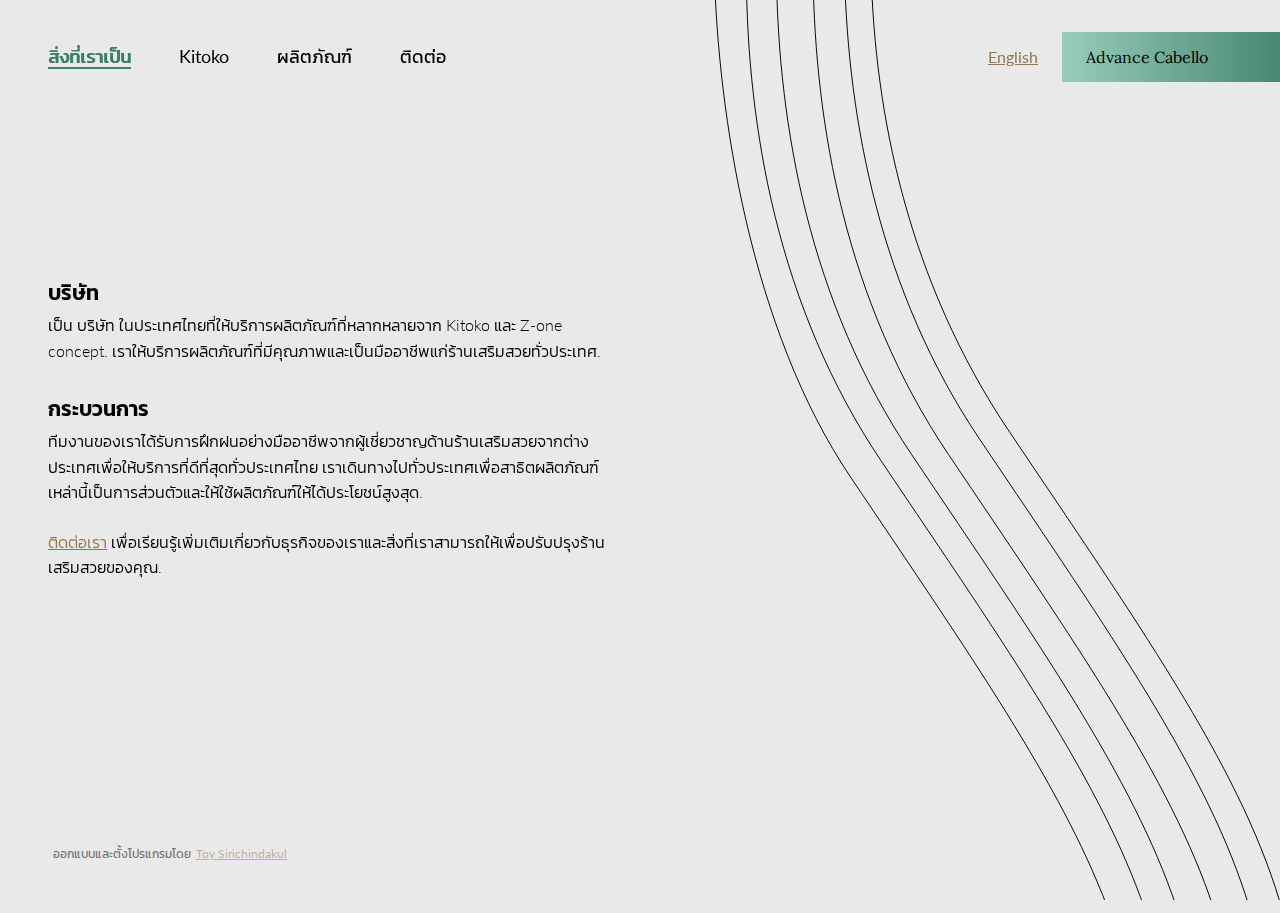
==== commit 0015ec8c: "add products" ====
--- a/about.html
+++ b/about.html
@@ -3,6 +3,9 @@
 
 <head>
     <title> Advance Cabello </title>
+    <meta name="viewport" content="width=device-width, initial-scale=1, shrink-to-fit=no">
+    <meta charset="UTF-8">
+    <meta http-equiv="Content-Language" content="th">
     <link rel="stylesheet" href="scss/styles.css">
     <script type="text/javascript"></script>
     <script src="js/jquery.js"></script>
--- a/scss/styles.css
+++ b/scss/styles.css
@@ -1,3 +1,11 @@
+@import url("https://fonts.googleapis.com/css2?family=Kanit:ital,wght@0,100;0,200;0,300;0,400;0,500;0,600;0,700;0,800;0,900;1,100;1,200;1,300;1,400;1,500;1,600;1,700;1,800;1,900&display=swap");
+@import url("https://fonts.googleapis.com/css?family=Lato:300,400,400i,700&display=swap");
+@import url("https://fonts.googleapis.com/css?family=Lora:300,400,400i,600,700&display=swap");
+html {
+  height: 100%;
+  width: 100%;
+  overflow-x: hidden; }
+
 /* Colour Variables */
 /* Colour Variations */
 /* Support colors */
@@ -15,9 +23,6 @@
 Typography
 https://medium.com/codyhouse/create-your-design-system-part-1-typography-7c630d9092bd
 -------------------------------- */
-@import url("https://fonts.googleapis.com/css2?family=Kanit:ital,wght@0,100;0,200;0,300;0,400;0,500;0,600;0,700;0,800;0,900;1,100;1,200;1,300;1,400;1,500;1,600;1,700;1,800;1,900&display=swap");
-@import url("https://fonts.googleapis.com/css?family=Lato:300,400,400i,700&display=swap");
-@import url("https://fonts.googleapis.com/css?family=Lora:300,400,400i,600,700&display=swap");
 /* Font family */
 /* Weights */
 /* Type scale */
@@ -3296,12 +3301,14 @@
   flex-direction: column;
   overflow-x: hidden;
   overflow-y: auto;
-  height: calc(100vh - 4rem);
+  height: 100vh;
   -webkit-animation-name: fadeIn;
   animation-name: fadeIn;
   animation-duration: 1s;
   display: flex;
-  flex-direction: column; }
+  flex-direction: column;
+  box-sizing: border-box;
+  position: relative; }
   body header {
     -webkit-animation-name: slideInDown;
     animation-name: slideInDown;
